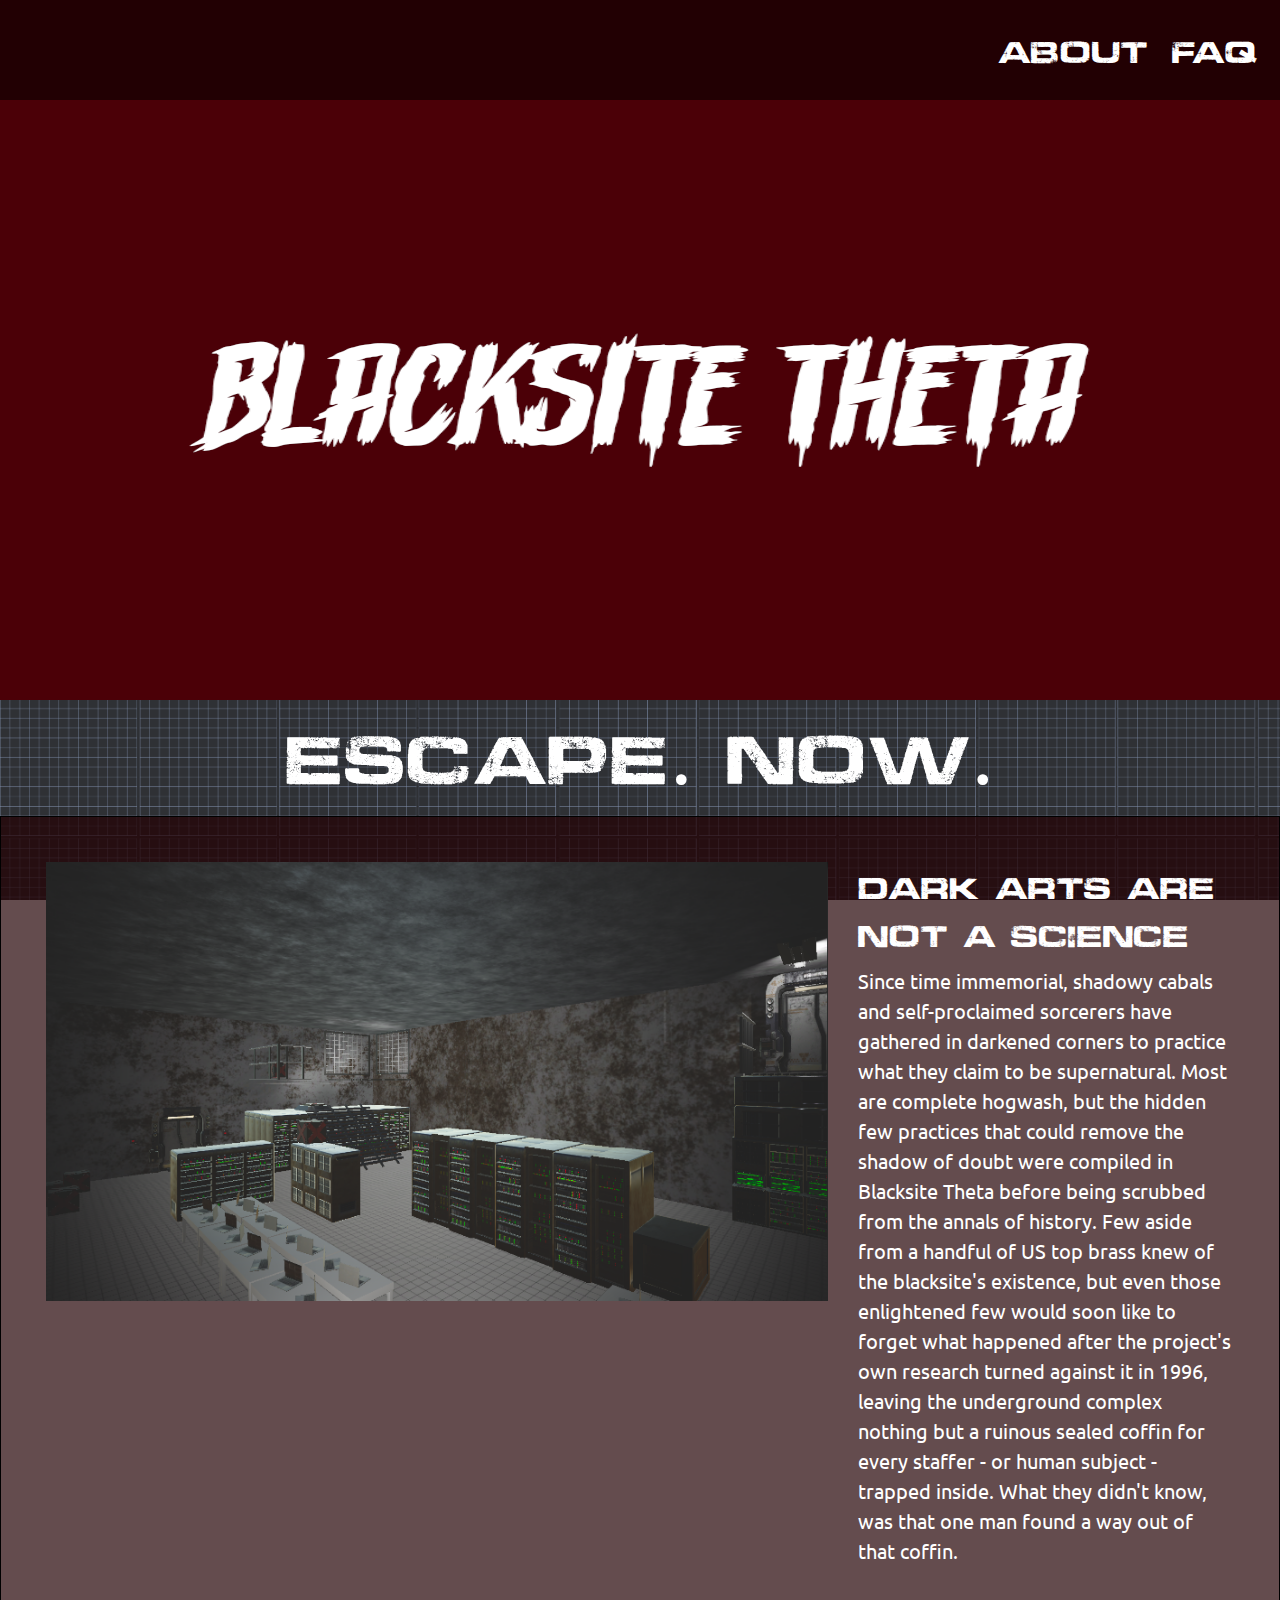
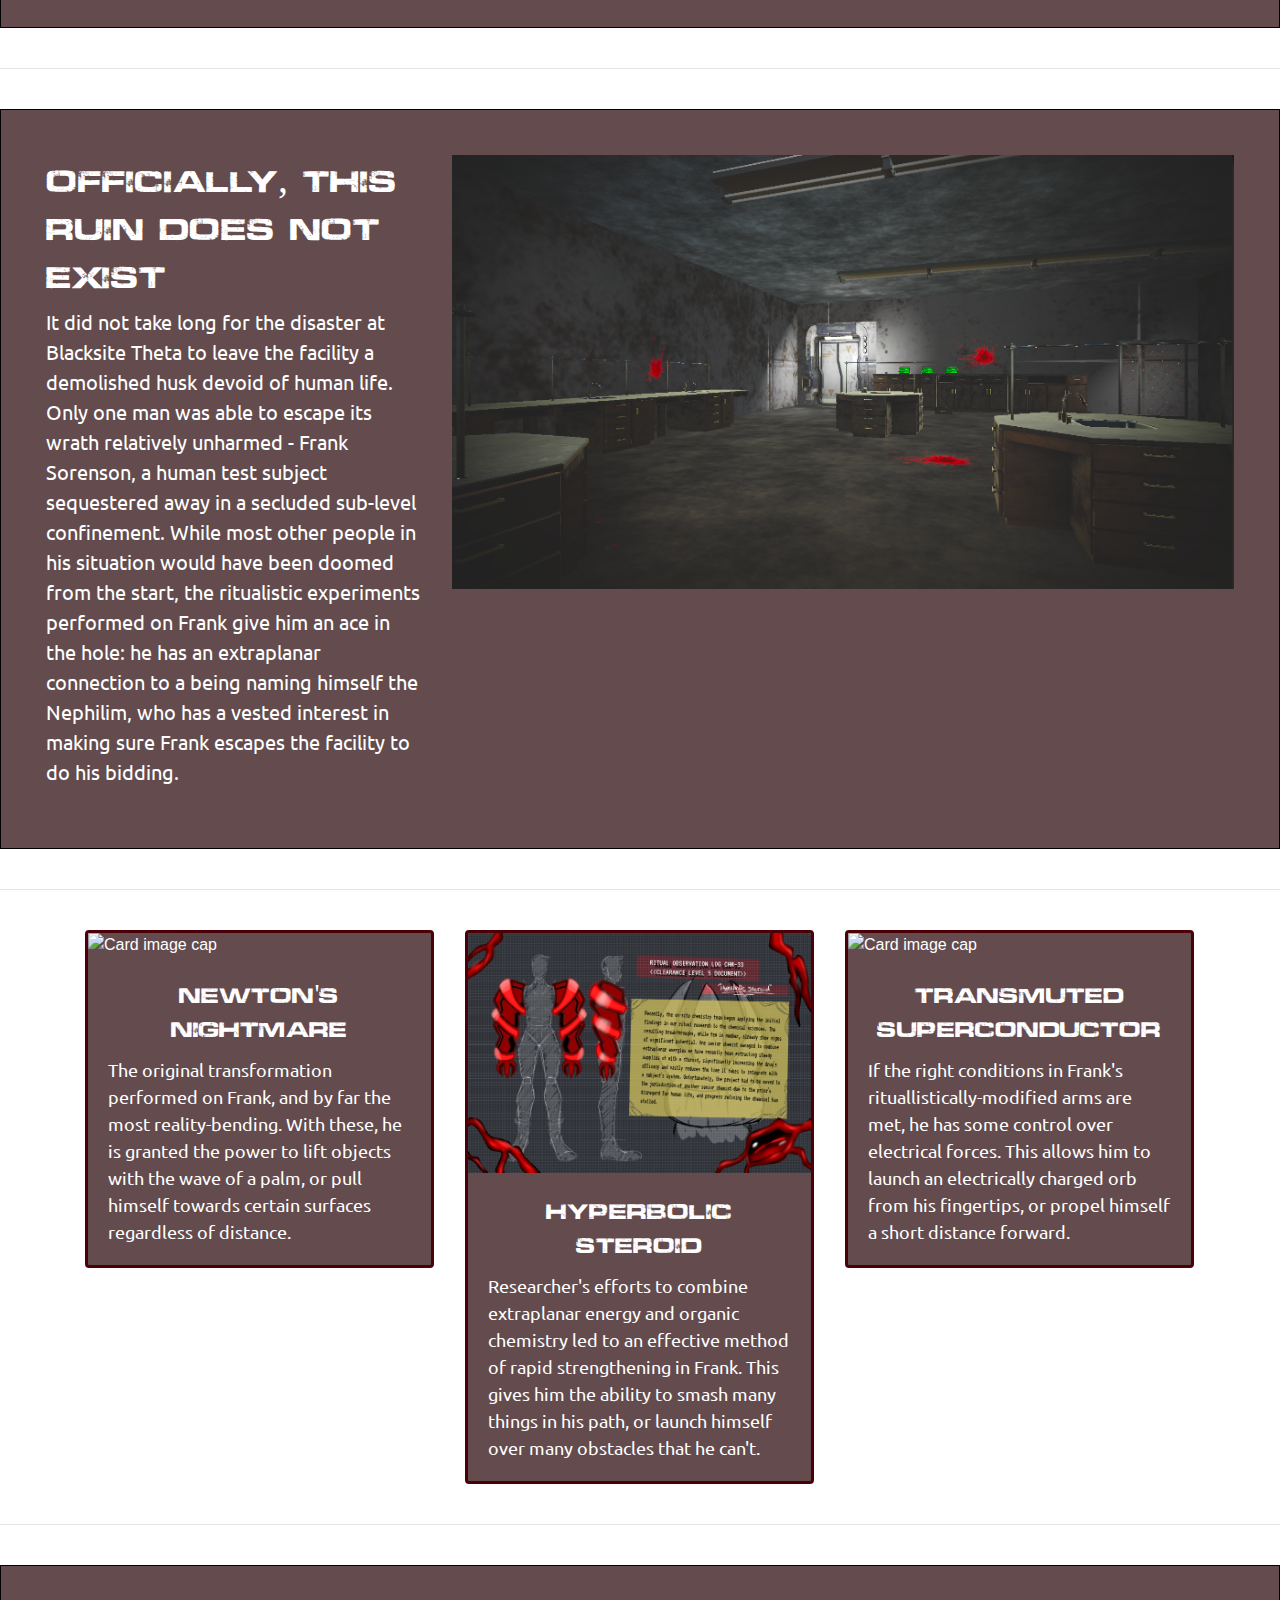
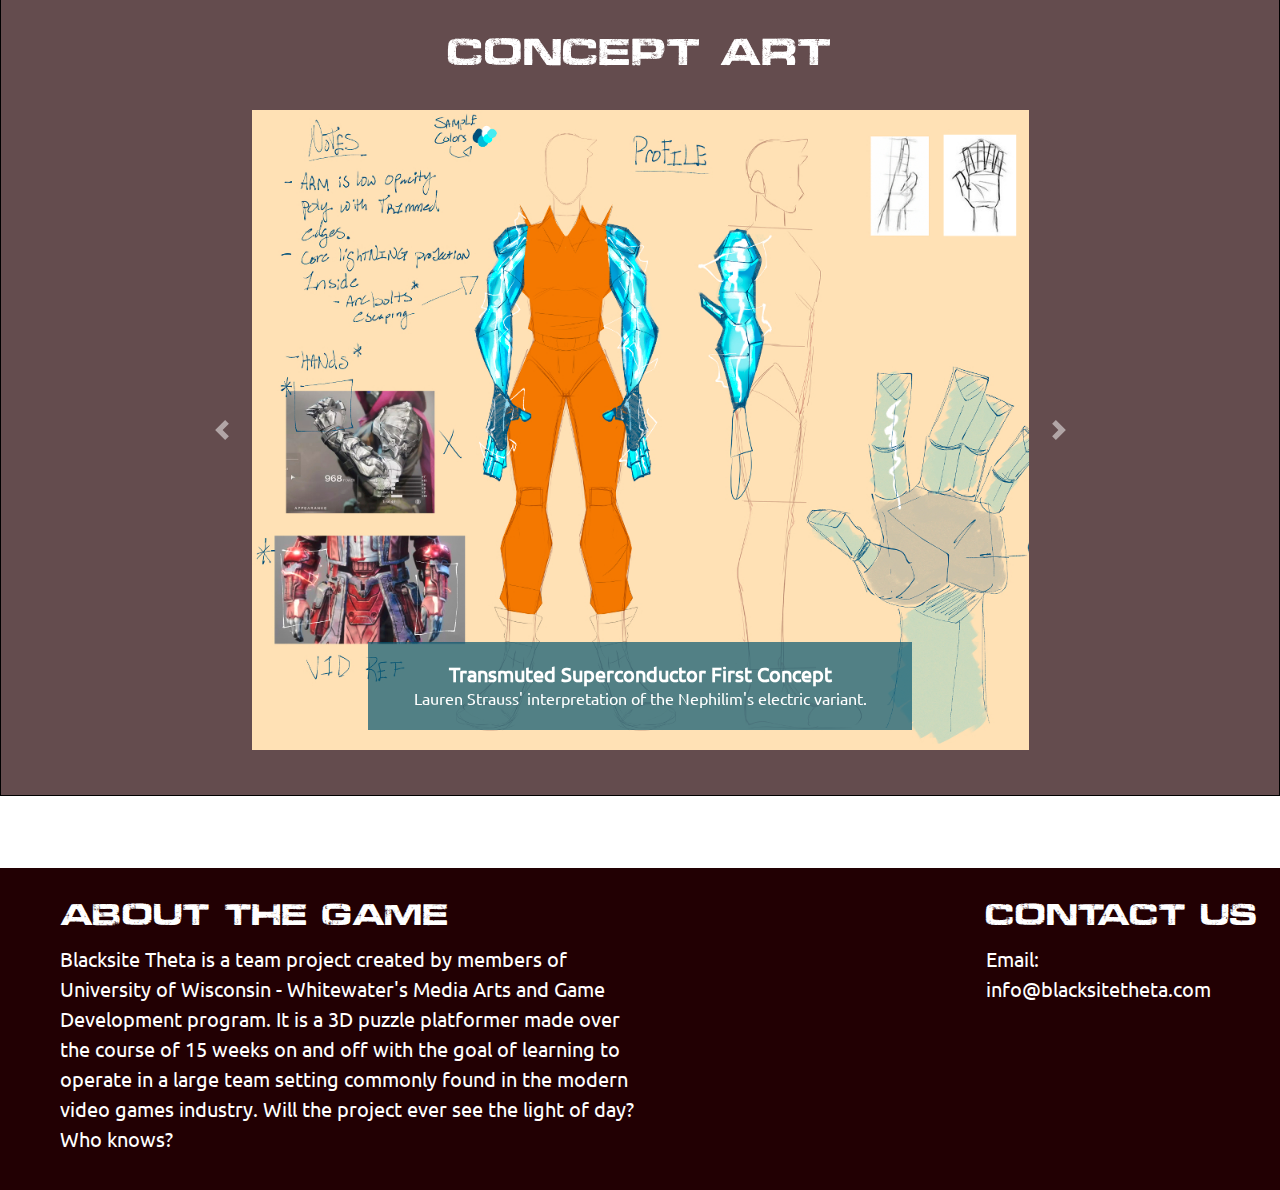
==== index.html @ ca50e294 "fixed grammar and other errors" ====
<!DOCTYPE html>
<html lang="en">
<head>
    <!-- Google tag (gtag.js) -->
    <script async src="https://www.googletagmanager.com/gtag/js?id=G-EHTDVPWXW3"></script>
    <script>
      window.dataLayer = window.dataLayer || [];
      function gtag(){dataLayer.push(arguments);}
      gtag('js', new Date());

      gtag('config', 'G-EHTDVPWXW3');
    </script>

    <meta charset="UTF-8">
    <meta http-equiv="X-UA-Compatible" content="IE=edge">
    <meta name="viewport" content="width=device-width, initial-scale=1.0">
    <link rel="stylesheet" href="styles.css">

    <!-- Latest compiled and minified CSS -->
    <link rel="stylesheet" href="https://cdn.jsdelivr.net/npm/bootstrap@4.6.1/dist/css/bootstrap.min.css">

    <!-- jQuery library -->
    <script src="https://cdn.jsdelivr.net/npm/jquery@3.6.0/dist/jquery.slim.min.js"></script>

    <!-- Popper JS -->
    <script src="https://cdn.jsdelivr.net/npm/popper.js@1.16.1/dist/umd/popper.min.js"></script>

    <!-- Latest compiled JavaScript -->
    <script src="https://cdn.jsdelivr.net/npm/bootstrap@4.6.1/dist/js/bootstrap.bundle.min.js"></script>

    <!-- Font Awesome Styles -->
    <script src="https://kit.fontawesome.com/3d3f53f628.js" crossorigin="anonymous"></script>

    <title>Blacksite Theta Home</title>
</head>



<body>
      <div class="nav-bar">
          <ul>
              <li id = "nav-li"><a href = "faq.html">FAQ</a></li>
              <li id = "nav-li"><a href = "about.html">About</a></li>
              <li id = "socials"><a href="https://www.tiktok.com/@blacksitetheta?lang=en">
                  <i class="fa-brands fa-tiktok"></i>
              </a></li>
              <li id= "socials"><a href="https://www.youtube.com/channel/UC4EvyV3YsuqtjRMVRR2dRwg">
                  <i class="fa-brands fa-youtube"></i>
              </a></li>
              <li id= "socials"><a href="https://www.instagram.com/blacksitetheta/">
                  <i class="fa-brands fa-instagram"></i>
              </a></li>
              <li id= "socials"><a href="https://twitter.com/BLACKSITETHETA">
                  <i class="fa-brands fa-twitter"></i>
              </a></li>
          </ul>
      </div>

      <div class="top-banner">
        <img src="images/banner-fill-image.png" alt="top-banner">
      </div>


  <div class="parallax">

      <h1 id = "tagline">Escape. Now.</h1>

      <!-- Environment Tile -->
      <div class="tile">
        <div class="row">
          <div class="col-sm-8">
            <img src="images/environment-image-final.png" alt="Your image" class="img-fluid" id = "tile-image">
          </div>
          <div class="col-sm-4">
            <h3 id = "tile-h">Dark Arts are not a Science</h3>
            <p id = "tile-p">Since time immemorial, shadowy cabals and self-proclaimed sorcerers have gathered 
              in darkened corners to practice what they claim to be supernatural. Most are complete hogwash, 
              but the hidden few practices that could remove the shadow of doubt were compiled in Blacksite Theta 
              before being scrubbed from the annals of history. Few aside from a handful of US top brass knew of 
              the blacksite's existence, but even those enlightened few would soon like to forget what happened 
              after the project's own research turned against it in 1996, leaving the underground complex nothing
               but a ruinous sealed coffin for every staffer  - or human subject - trapped inside.

              What they didn't know, was that one man found a way out of that coffin.
              </p>
          </div>
        </div>
      </div>

      <br>
      <hr>
      <br>

      <!-- Area 1 Tile -->
      <div class="tile">
        <div class="row">
          <div class="col-sm-4 order-sm-1">
            <h3 id = "tile-h">Officially, This Ruin Does Not Exist</h3>
            <p id = "tile-p">It did not take long for the disaster at Blacksite Theta to leave the facility a demolished 
              husk devoid of human life. Only one man was able to escape its wrath relatively unharmed - Frank Sorenson, 
              a human test subject sequestered away in a secluded sub-level confinement. While most other people in his 
              situation would have been doomed from the start, the ritualistic experiments performed on Frank give him an ace
               in the hole: he has an extraplanar connection to a being naming himself the Nephilim, who has a vested interest 
               in making sure Frank escapes the facility to do his bidding.</p>
          </div>
          <div class="col-sm-8 order-sm-2">
            <img src="images/area-1.png" alt="Your image" class="img-fluid float right" id = "tile-image">
          </div>
          
        </div>
      </div>

      <br>
      <hr>
      <br>

        <div class="container">
          <div class="row">
           
          <!-- Ability 1 Card -->
          <div class="col-sm">
            <div class="card" style="width: 21.8rem;">
              <img class="card-img-top-left" src="images/grapple.jpg" alt="Card image cap">  
              <div class="card-body"> 
                  <h5 class="card-title">Newton's Nightmare</h5>
                  <p class="card-text">The original transformation performed on Frank, and by far the most reality-bending.
                     With these, he is granted the power to lift objects with the wave of a palm, or pull himself towards 
                     certain surfaces regardless of distance.
                  </p>
              </div>
            </div>
          </div>

          <!-- Ability 2 Card -->
            <div class="col-sm">
              <div class="card" style="width: 21.8rem;">
              <img class="card-img-top" src="images/Strength Arm Notes.png" alt="Card image cap">
                <div class="card-body">
                  <h5 class="card-title">Hyperbolic Steroid</h5>
                  <p class="card-text">Researcher's efforts to combine extraplanar energy and organic chemistry led to an
                    effective method of rapid strengthening in Frank. This gives him the ability to smash many things in his 
                    path, or launch himself over many obstacles that he can't.
                  </p>
                </div>
              </div>
            </div>

            <!-- Ability 3 Card -->
            <div class="col-sm">
              <div class="card" style="width: 21.8rem;">
                <img class="card-img-top-right" src="images/TransmutedSuperconductor_BIGGER.jpg" alt="Card image cap">
                <div class="card-body">
                  <h5 class="card-title">Transmuted Superconductor</h5>
                  <p class="card-text">If the right conditions in Frank's rituallistically-modified arms are met, he has 
                    some control over electrical forces. This allows him to launch an electrically charged orb from his 
                    fingertips, or propel himself a short distance forward.
                  </p>
                </div>
              </div>
          </div>


          </div>
        </div>

      <br>
      <hr>
      <br>

    <!-- Image Gallery -->
      <div class = "carousel-tile">
        <div class="container">
            <h id="carousel-h">Concept Art</h><br><br>
          <div id="myCarousel" class="carousel slide carousel-fade" data-ride="carousel">
            <!-- The slideshow -->
            <div class="carousel-inner">
              <div class="carousel-item active">
                <img src="images/concept_1.jpg" alt="Slide 1">
                <div class="carousel-caption">
                  <h5><b>Transmuted Superconductor First Concept</b></h5>
                  <p>Lauren Strauss' interpretation of the Nephilim's electric variant.</p>
                </div>
              </div>
              <div class="carousel-item">
                <img src="images/concept_2.jpg" alt="Slide 2">
                <div class="carousel-caption">
                  <h5><b>Newton's Nightmare First Concept</b></h5>
                  <p>Jak Wanek's interpretation of the Nephilim's grapple variant.</p>
                </div>
              </div>
              <div class="carousel-item">
                <img src="images/concept_3.jpg" alt="Slide 3">
                <div class="carousel-caption">
                  <h5><b>Hyperbolic Steroid First Concept</b></h5>
                  <p>Skylar Boyle and Kathryn Graham's interpretation of the Nephilim's strength variant.</p>
                </div>
              </div>
              <div class="carousel-item">
                <img src="images/concept_4.jpg" alt="Slide 4">
                <div class="carousel-caption">
                  <h5><b>Player's POV concept</b></h5>
                  <p>First imagining of the game's layout and UI</p>
                </div>
              </div>
              <div class="carousel-item">
                <img src="images/concept_5.jpg" alt="Slide 5">
                <div class="carousel-caption">
                  <h5><b>Prototype 1 Dialogue UI</b></h5>
                  <p>First visual representation of Frank within the UI. Creative process includes: Sketching, line art, base color, base shading, and then rendering.</p>
                </div>
              </div>
              <div class="carousel-item">
                <img src="images/level-design-1.png" alt="Slide 6">
                <div class="carousel-caption">
                  <h5><b>Wing 1:3 Overview</b></h5>
                  <p>In this level the player will use the grapple arm to activate a series of pressure plates.</p>
                </div>
              </div>
              <div class="carousel-item">
                <img src="images/grappe3-perspective.png" alt="Slide 7">
                <div class="carousel-caption">
                  <h5><b>Wing 1:3 Perspective</b></h5>
                  <p>In this level the player will use the grapple arm to activate a series of pressure plates.</p>
                </div>
              </div>
              <div class="carousel-item">
                <img src="images/level-design-2.png" alt="Slide 8">
                <div class="carousel-caption">
                  <h5><b>Wing 2:1 Overview</b></h5>
                  <p>In this level the player will use the strength arm to traverse through the level.</p>
                </div>
              </div>
              <div class="carousel-item">
                <img src="images/strength1-perspective.png" alt="Slide 9">
                <div class="carousel-caption">
                  <h5><b>Wing 2:1 Perspective</b></h5>
                  <p>In this level the player will use the grapple arm to activate a series of pressure plates.</p>
                </div>
              </div>
              <div class="carousel-item">
                <img src="images/level-design-3.png" alt="Slide 10">
                <div class="carousel-caption">
                  <h5><b>Wing 3:2 Overview</b></h5>
                  <p>In this level the player will use their arms in combination to complete the level.</p>
                </div>
              </div>
              <div class="carousel-item">
                <img src="images/electric2-perspective.png" alt="Slide 11">
                <div class="carousel-caption">
                  <h5><b>Wing 3:2 Perspective</b></h5>
                  <p>In this level the player will use the grapple arm to activate a series of pressure plates.</p>
                </div>
              </div>
            </div>
        
            <!-- Left and right controls -->
            <a class="carousel-control-prev" href="#myCarousel" data-slide="prev">
              <span class="carousel-control-prev-icon"></span>
            </a>
            <a class="carousel-control-next" href="#myCarousel" data-slide="next">
              <br>
              <span class="carousel-control-next-icon"></span>
            </a>
          </div>
        </div>
      </div>

      <br>
      <br>
      <br>
</div>


  <!-- Footer -->
  <footer>
      <div class="container-fluid" id = "footer-container">
        <div class="row">
          <div class="col-md-6">
            <h3 class = "footer-h">About the Game</h3>
            <p class = "footer-p">Blacksite Theta is a team project created by members of University of Wisconsin - Whitewater's Media Arts
               and Game Development program. It is a 3D puzzle platformer made over the course of 15 weeks on and off with the goal of learning
                to operate in a large team setting commonly found in the modern video games industry. Will the project ever see the light of day?
                 Who knows?</p>
          </div>
          <div class="col-md-3" id = "footer-socials">
            <div class = "nav-bar">
            <ul>
              <li id = "socials"><a href="https://www.tiktok.com/@blacksitetheta?lang=en">
                <i class="fa-brands fa-tiktok" id = "footer-i"></i>
            </a></li>
            <li id= "socials"><a href="https://www.youtube.com/channel/UC4EvyV3YsuqtjRMVRR2dRwg">
                <i class="fa-brands fa-youtube" id = "footer-i"></i>
            </a></li>
            <li id= "socials"><a href="https://www.instagram.com/blacksitetheta/">
                <i class="fa-brands fa-instagram" id = "footer-i"></i>
            </a></li>
            <li id= "socials"><a href="https://twitter.com/BLACKSITETHETA">
                <i class="fa-brands fa-twitter" ></i>
            </a></li>
            </ul>
            </div>
          </div>
          <div class="col-md-3">
            <h3 class = "footer-h">Contact Us</h3>
            <p class = "footer-p">Email: info@blacksitetheta.com</p>
          </div>
        </div>
      </div>
    </footer>

</body>
</html>
---- styles.css ----
/* Fonts */
@font-face {
    font-family: Progression;
    src: url(progress.ttf);
}

@font-face {
    font-family: Terrasick;
    src: url(terrasick.ttf);
}

@font-face {
  font-family: Ubuntu;
  src: url(ubuntu-regular.ttf);
}

/* General */
/* Nav */
.nav-bar a{
  color:white;
  font-family: Progression;
  font-size: 40px;
  text-decoration: none;
}
  
.nav-bar ul {
  list-style-type: none;
  margin: 0;
  padding: 10px;
  overflow: hidden;
  background-color: #220003;
  z-index: 100;
}
  
.nav-bar li {
  float: right;
}

#socials{
  float: left;
}

#socials a:hover{
  text-decoration: none;
  color: #DECD60;
}

.nav-bar li a {
  display: block;
  color: white;
  text-align: center;
  padding: 10px 12px;
  text-decoration: none;
}
  
/* Change the link color on hover */
#nav-li a:hover {
  text-decoration: none;
  color: #DECD60;
}
  
#tagline , h1 {
  font-family: Progression;
  text-align: center;
  font-size: 90px;
  color: white;
}

/* Top Banner */
.top-banner > img{
  width: 100%;
  max-height: 600px;
  margin-left: auto;
  margin-right: auto;
  display: block;
}

/* Footer */
footer {
  background-color: #220003;
  padding: 20px 0;
  padding-left: 45px;
  width: 100%;
  font-size: 14px;
  color: #fff;
}

footer ul {
  list-style: none;
  margin: 0;
  padding: 0;
  text-align: left;
  float: left;
}

footer ul li {
  margin-bottom: 10px;
}

footer a {
  color: #fff;
  text-decoration: none;
}

footer a:hover {
  color: #ddd;
  text-decoration: none;
}

.footer-h{
  font-family: Progression;
  font-size: 40px;
}

.footer-p{
  font-family: Ubuntu;
  font-size: 20px;
}

#footer-i{
  font-size: 40px;
}

#footer-socials{
  padding-left: 35px;
}

/* Home */
/* Content Tiles */
.tile {
  display: flex;
  align-items: center;
  overflow: hidden;
  padding: 45px;
  border: 1px solid black;
  width: 100%;
  background-color: rgba(34, 0, 3, .7);
}

#tile-image{
  width: 100%;
  height: auto;
}

#tile-h{
  font-family: Progression;
  font-size: 40px;
  color: white;
}

#tile-p{
  font-family: Ubuntu;
  font-size: 20px;
  color: white;
}
.carousel-tile {
  display: flex;
  align-items: center;
  overflow: hidden;
  padding: 45px;
  border: 1px solid black;
  width: 100%;
  background-color: rgba(34, 0, 3, .7);
  text-align: center;
}

#carousel-h{
  font-family: Progression;
  font-size: 50px;
  color: white;

}

.carousel.carousel-fade .carousel-item {
  display: block;
  opacity: 0;
  transition: opacity ease-out .7s;
}

.carousel.carousel-fade .carousel-item.active {
  opacity: 1 !important;
}

/* Ability Cards Panel */
#abilityCards{
  width: 100%;
  padding: 30px;
  background-color: #220003;
}

.card-img-top{
  transition: all 0.3s;
}

.card-img-top-left{
  transition: all 0.3s;
}

.card-img-top-right{
  transition: all 0.3s;
}

.card-img-top:hover{
  transform: scale(3);
  z-index: 2;
  transform-origin: top center;
}

.card-img-top-left:hover{
  transform: scale(3);
  z-index: 2;
  transform-origin: top left;
}

.card-img-top-right:hover{
  transform: scale(3);
  z-index: 2;
  transform-origin: top right;
}

.card-title {
  text-align:center;
  font-family: Progression;
  font-size: 28px;
}

.card-text{
  font-family: Ubuntu;
  font-size: 18px;
}

.card{
  background-color: rgba(34, 0, 3, .7) !important;
  border-color:#4b0007 !important;
  color:white;
  border-width: 3px !important;
}

/* Image Gallery Panel */
#slideShow{
  width: 100%;
  padding: 30px;
  background-color: #220003;
}

/* Image Gallery */
.carousel-inner img {
  max-width: 800px;
  max-height: 1000px;
}

.carousel {
  margin: 0 auto;
  width: 70%;
  height: auto;
}

.carousel-control-prev-icon {
  position: absolute;
  left: -40px;
  z-index: 1; 
}

.carousel-control-next-icon {
  position: absolute;
  right: -40px;
  z-index: 1;
}

.carousel-caption h5, .carousel-caption p {
  color: #fff;
  margin: 0;
  text-align: center;
  font-family: Ubuntu;
}

.carousel-caption{
  background-color: rgba(9, 87, 113, .7);
  padding: 10px;
  position: absolute;
  bottom: 0;
  left: 0;
  right: 0;
}

/* About */

/* Team Image */
.teamimage > img{
  display: block;
  margin-left: auto;
  margin-right: auto;
  width: 1000px;
  height: auto;
  animation: fadeInAnimation ease 1.2s;
  animation-iteration-count: 1;
  animation-fill-mode: forwards;
  border: 7px solid;
  border-width:10px !important;
  background-color: rgba(34, 0, 3, .7) !important;
  border-color:#4b0007 !important;
}

.w-50{
  display: block;
  margin-left: auto;
  margin-right: auto;
  border-width:7px !important;
  background-color: rgba(34, 0, 3, .7) !important;
  border-color:#4b0007 !important;
  color:white;
  animation: fadeInAnimation ease 1.2s;
  animation-iteration-count: 1;
  animation-fill-mode: forwards;
}

.border-5 {
    margin-left: auto;
    margin-right: auto;
    border-width:7px !important;
    animation: fadeInAnimation ease 1.2s;
    animation-iteration-count: 1;
    animation-fill-mode: forwards;
    background-color: rgba(34, 0, 3, .7) !important;
    border-color:#4b0007 !important;
    color:white;
    max-width: 800px;
    max-height: 100%;
    min-height: 500px;
}

#aboutimage {
  margin-top: 8px;
  margin-bottom: 8px;
}

.aboutnames {
  font-family: Ubuntu;
  text-align: center;
  font-size: 20px;
}

.card-title2 {
  font-family: Ubuntu;
  font-size: 25px;
}

.card-title3{
  font-family: Ubuntu;
  font-size: 30px;
  background-color: #fdf5e9
}

@keyframes fadeInAnimation {
  0% {
      opacity: 0;
  }
  100% {
      opacity: 1;
  }
}

/* Scrolling Effect */
.parallax {
  position: relative;
  min-height: 100%; /* Adjust this to the desired height */
  width: 100%;
  background-repeat: no-repeat;
  background-image: url('images/GRID.png');
  background-size: cover;
  background-attachment: fixed;
  padding: 0px;
}
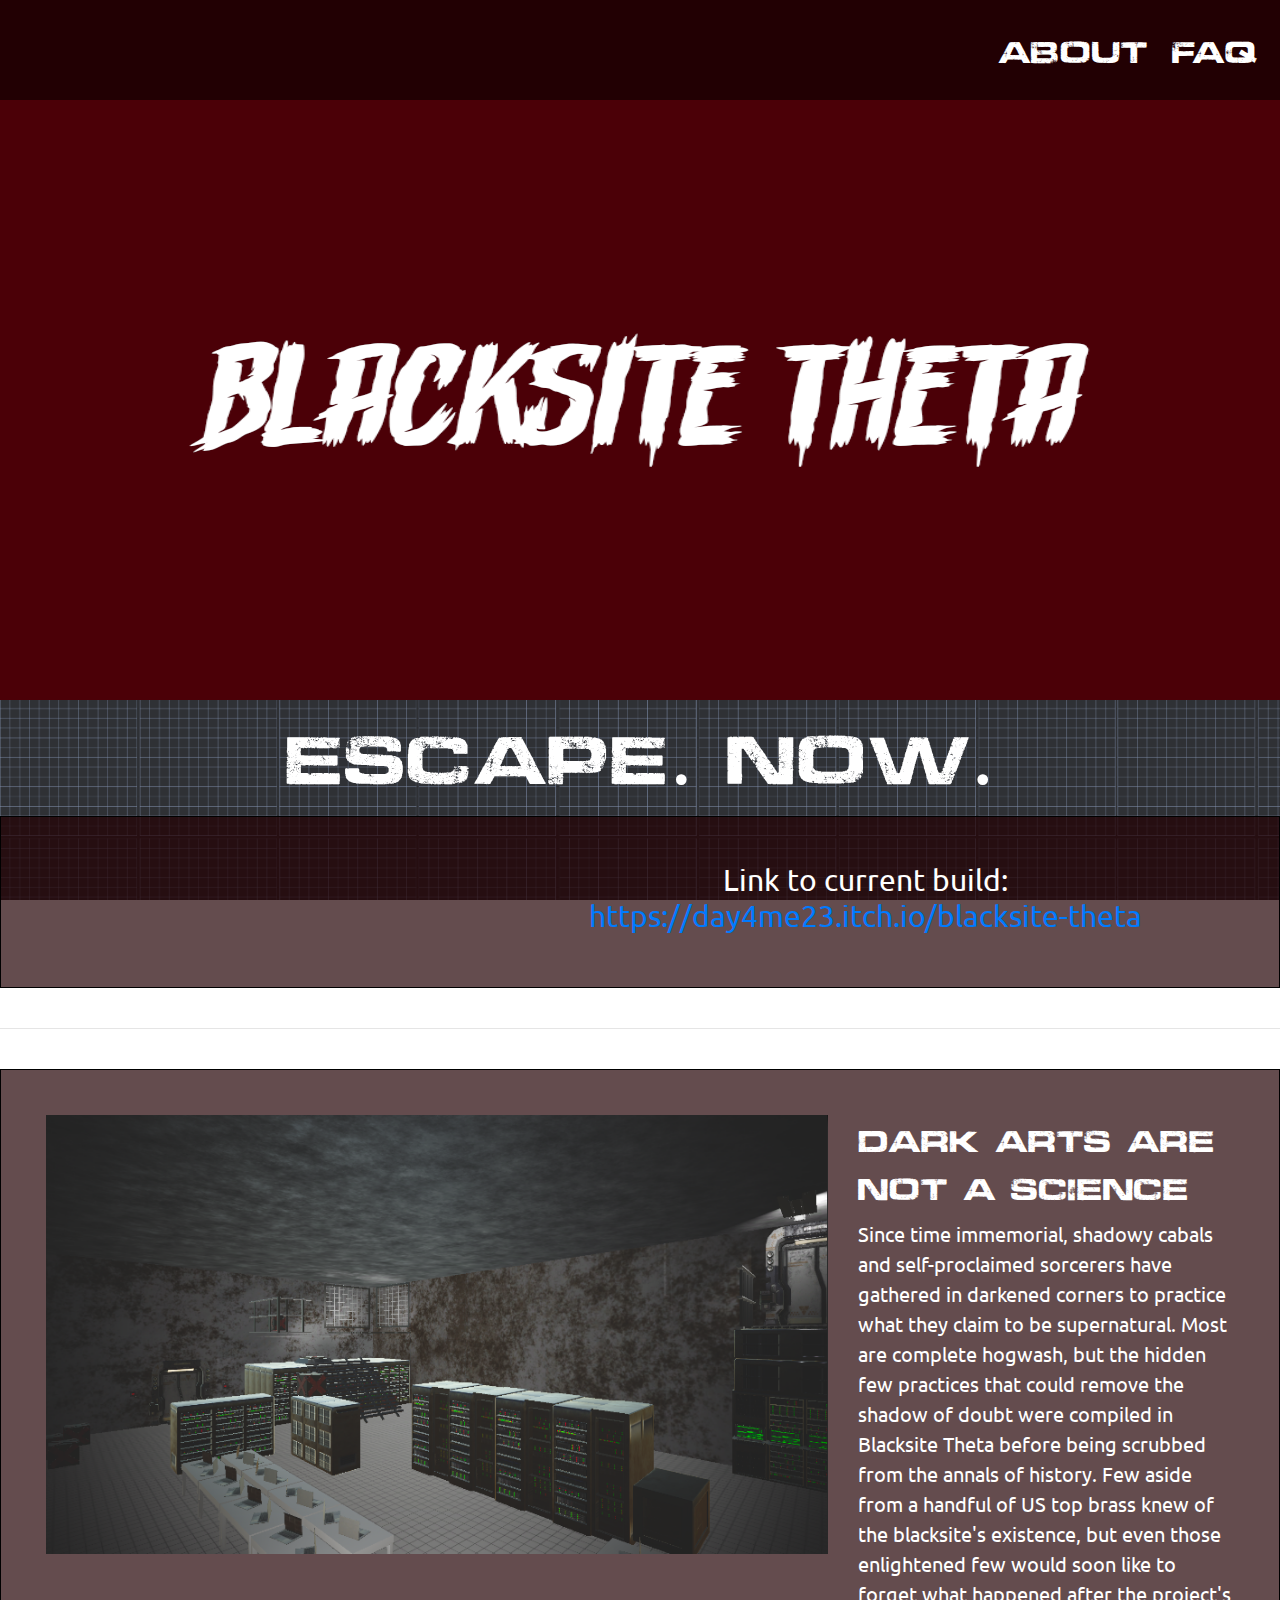
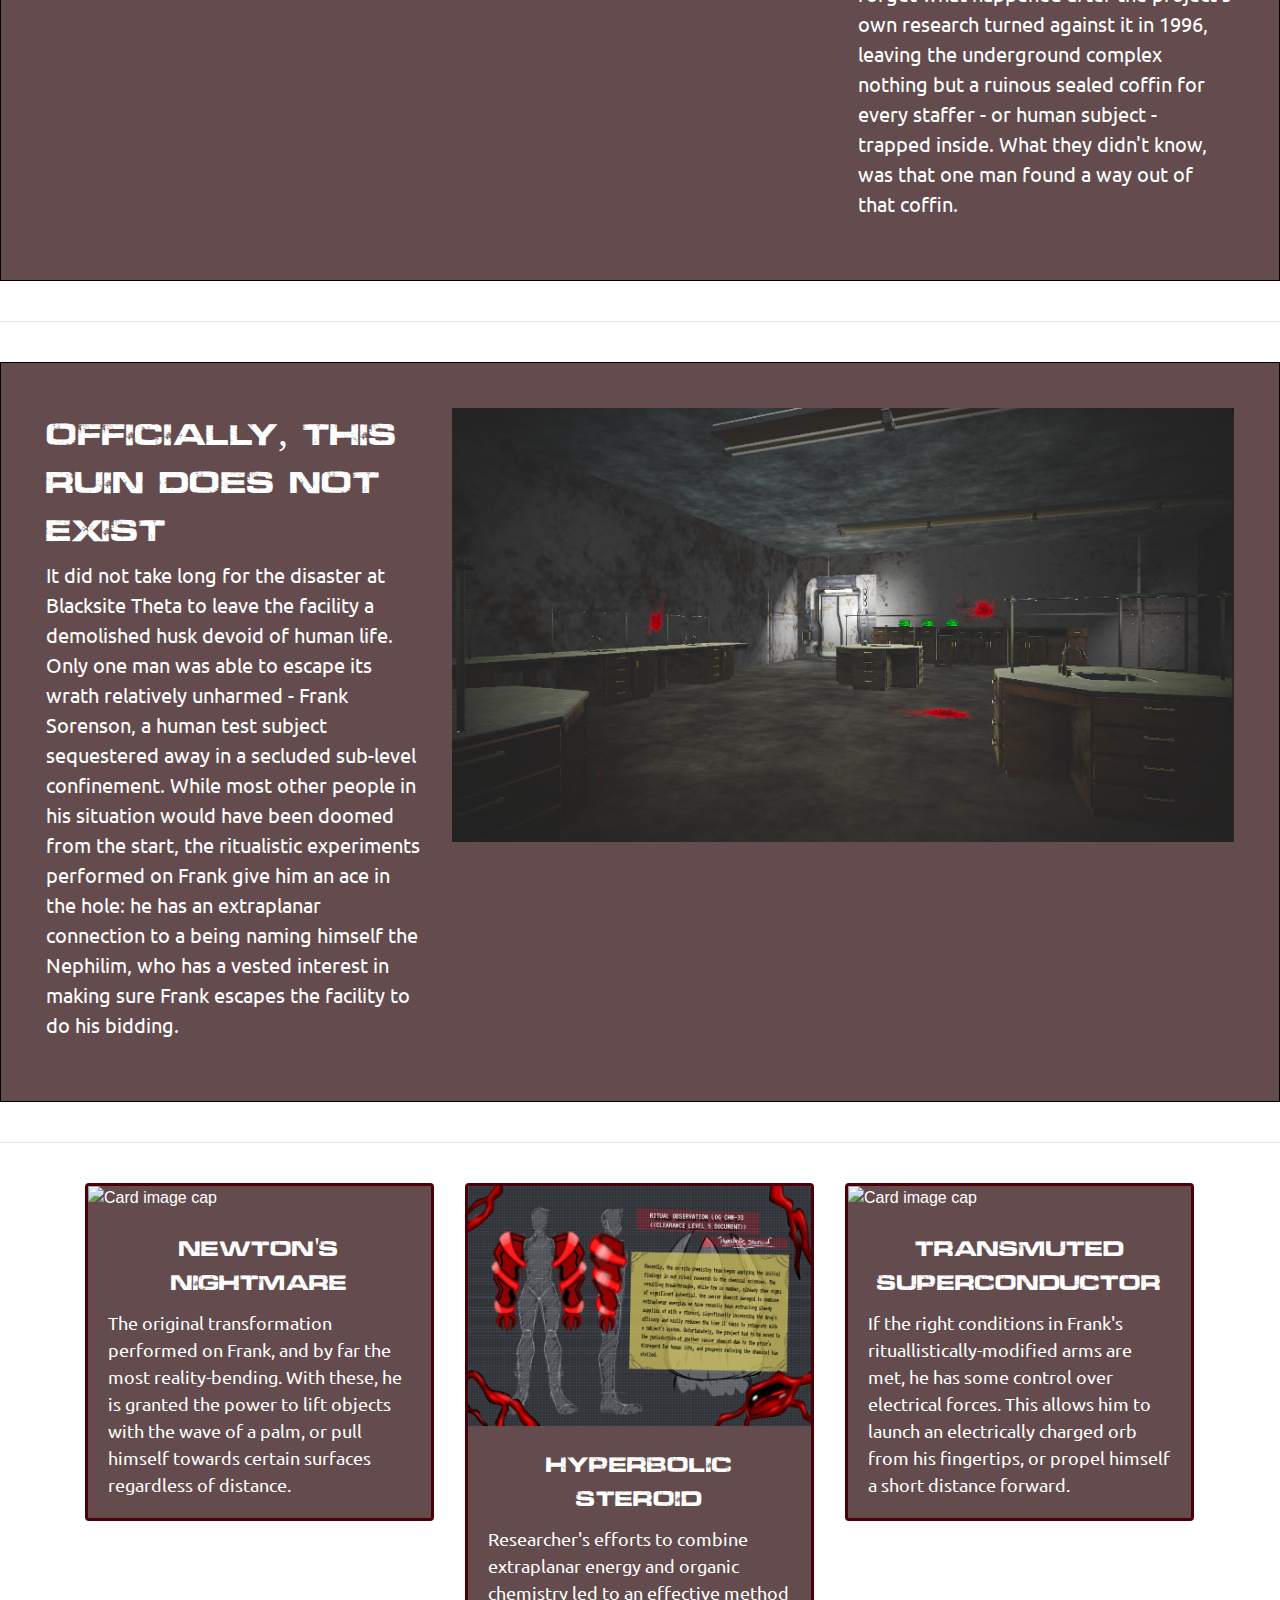
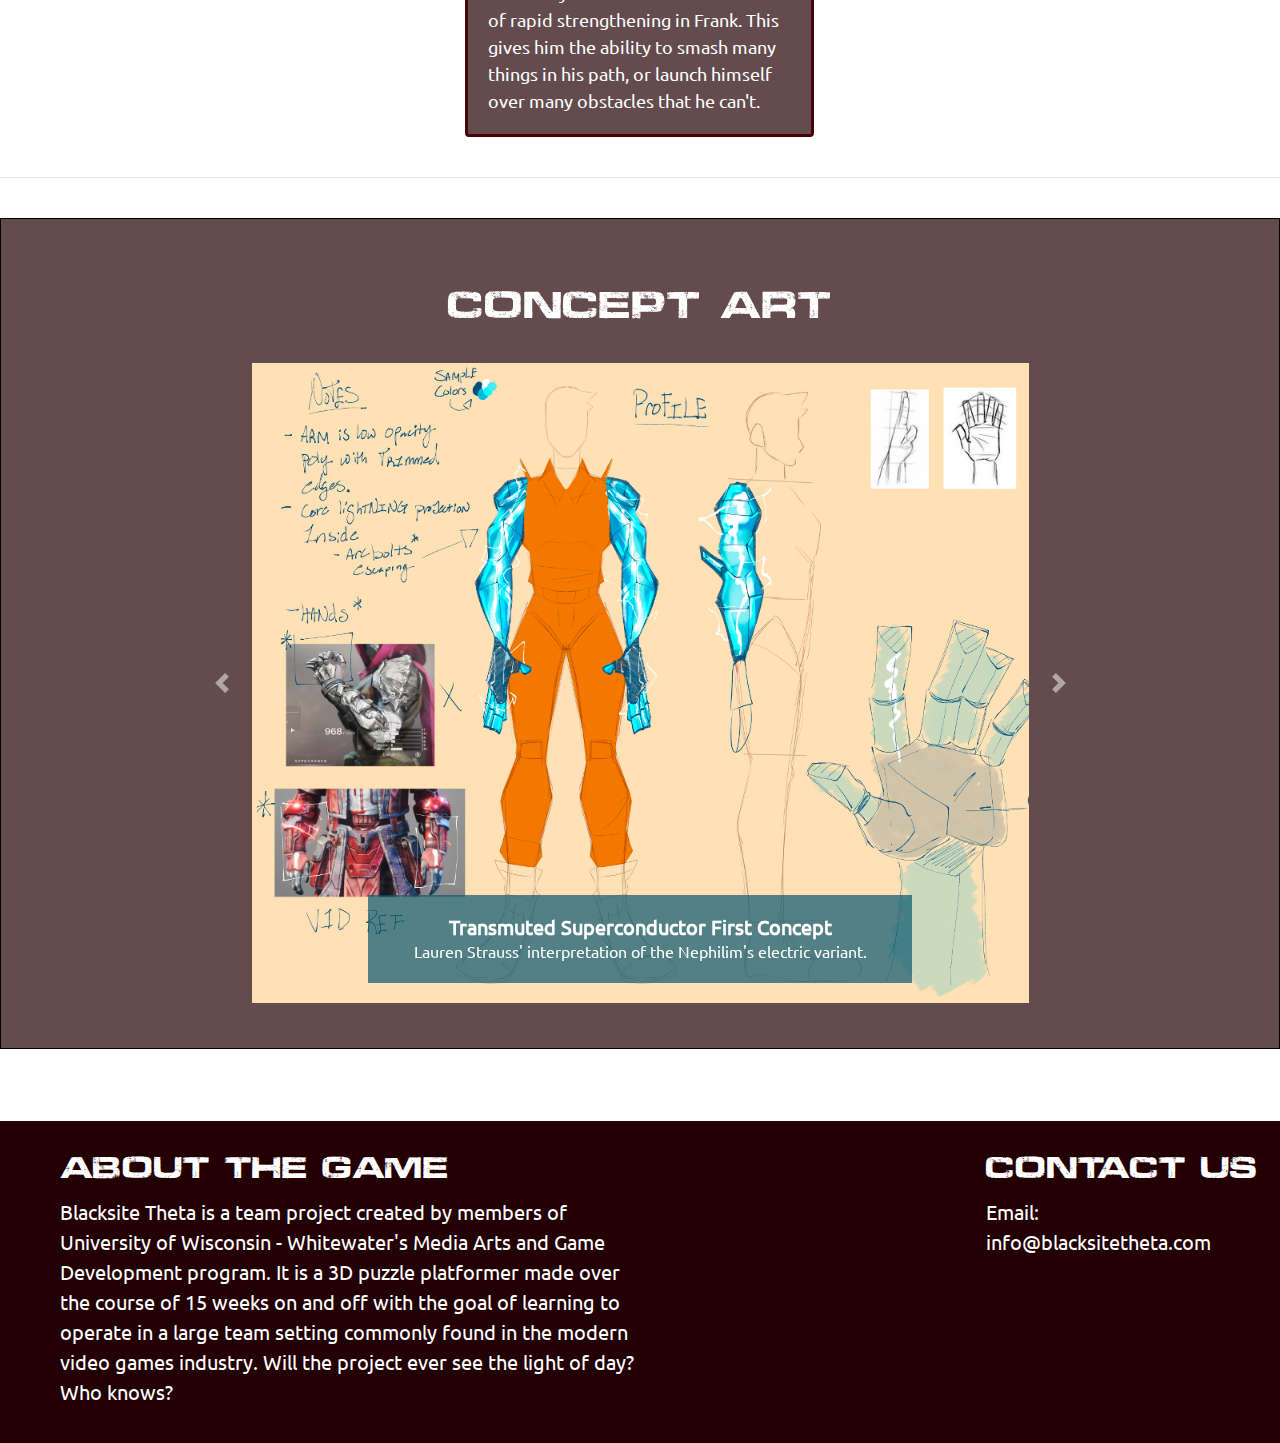
==== commit b4195544: "added link" ====
--- a/index.html
+++ b/index.html
@@ -65,6 +65,12 @@
 
       <h1 id = "tagline">Escape. Now.</h1>
 
+      <div class="tile"><h2>Link to current build: <a href="https://day4me23.itch.io/blacksite-theta">https://day4me23.itch.io/blacksite-theta</a></h2></div>
+
+      <br>
+      <hr>
+      <br>
+
       <!-- Environment Tile -->
       <div class="tile">
         <div class="row">
--- a/styles.css
+++ b/styles.css
@@ -66,6 +66,14 @@
   color: white;
 }
 
+.tile > h2 {
+  font-family: Ubuntu;
+  text-align: center;
+  font-size: 30px;
+  color: white;
+  padding-left:450px;
+}
+
 /* Top Banner */
 .top-banner > img{
   width: 100%;
@@ -173,8 +181,8 @@
 
 .carousel.carousel-fade .carousel-item {
   display: block;
+  transition: opacity ease-out .8s;
   opacity: 0;
-  transition: opacity ease-out .7s;
 }
 
 .carousel.carousel-fade .carousel-item.active {
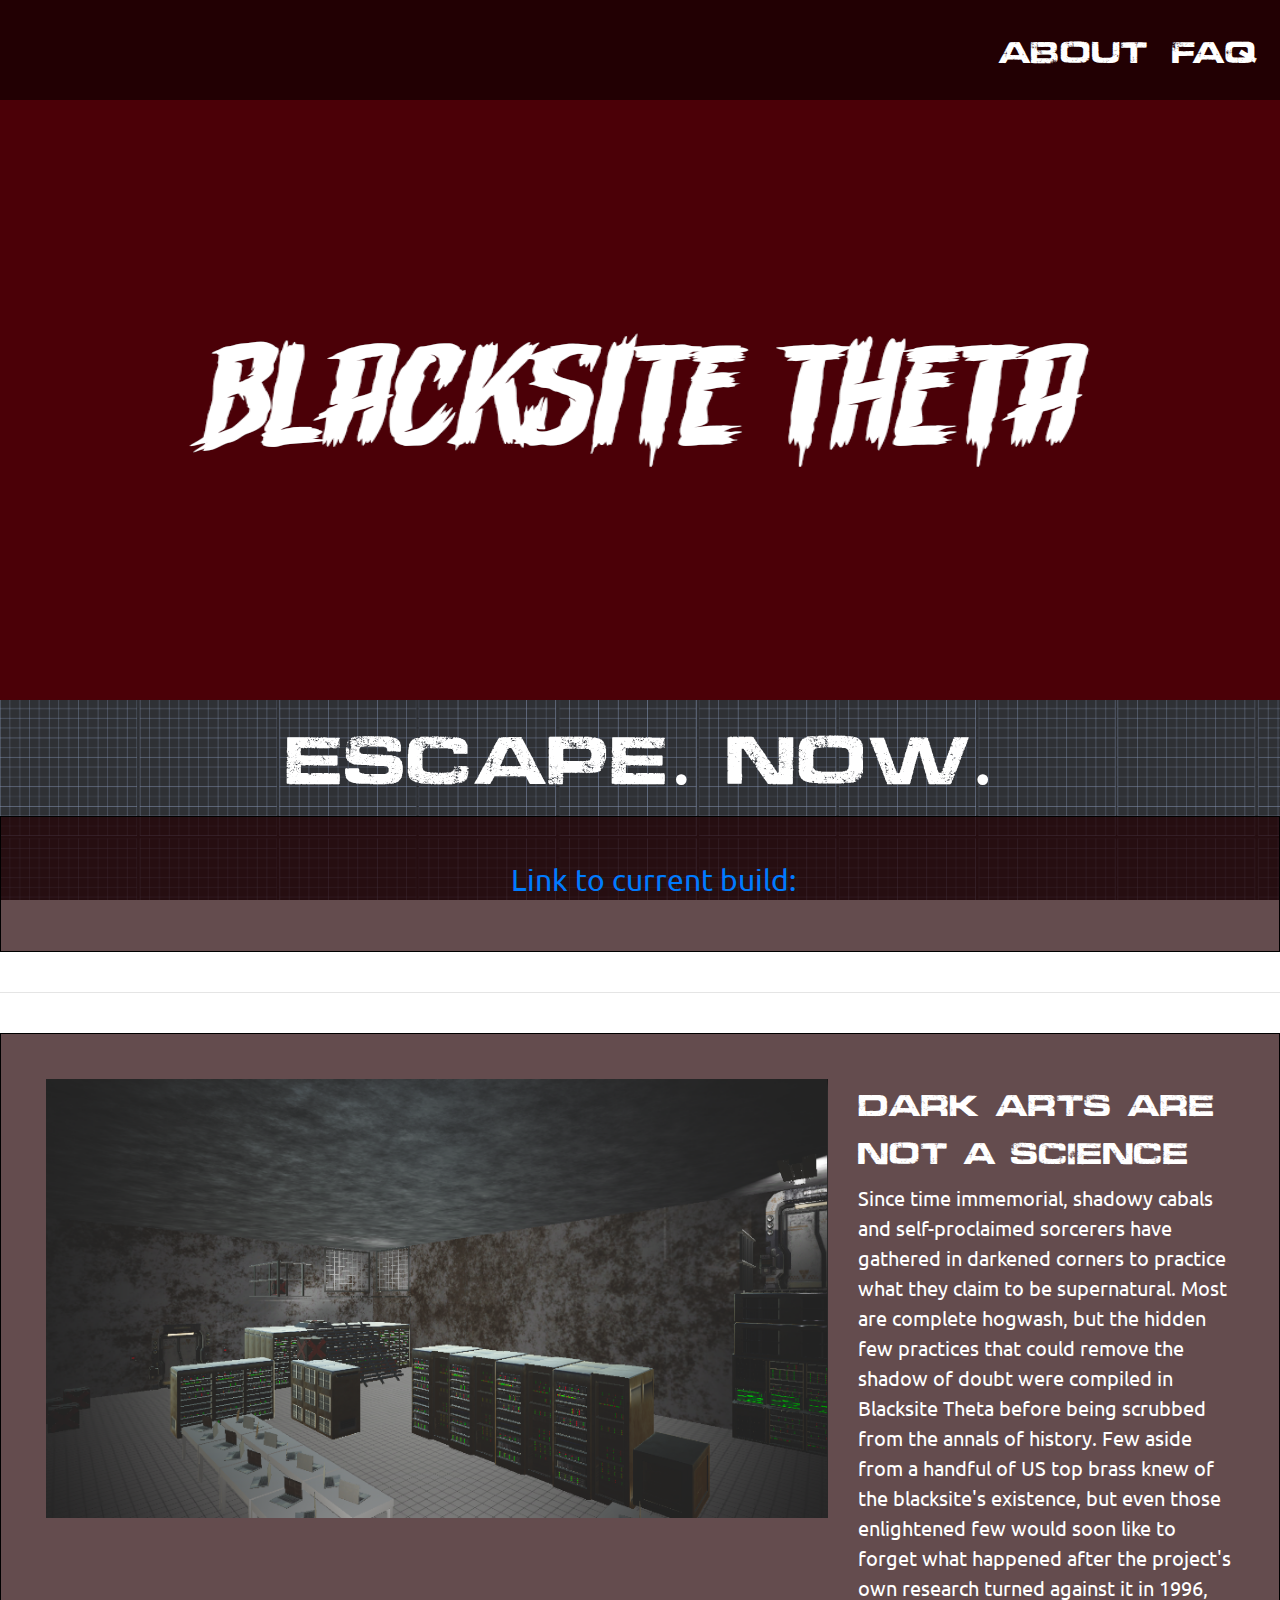
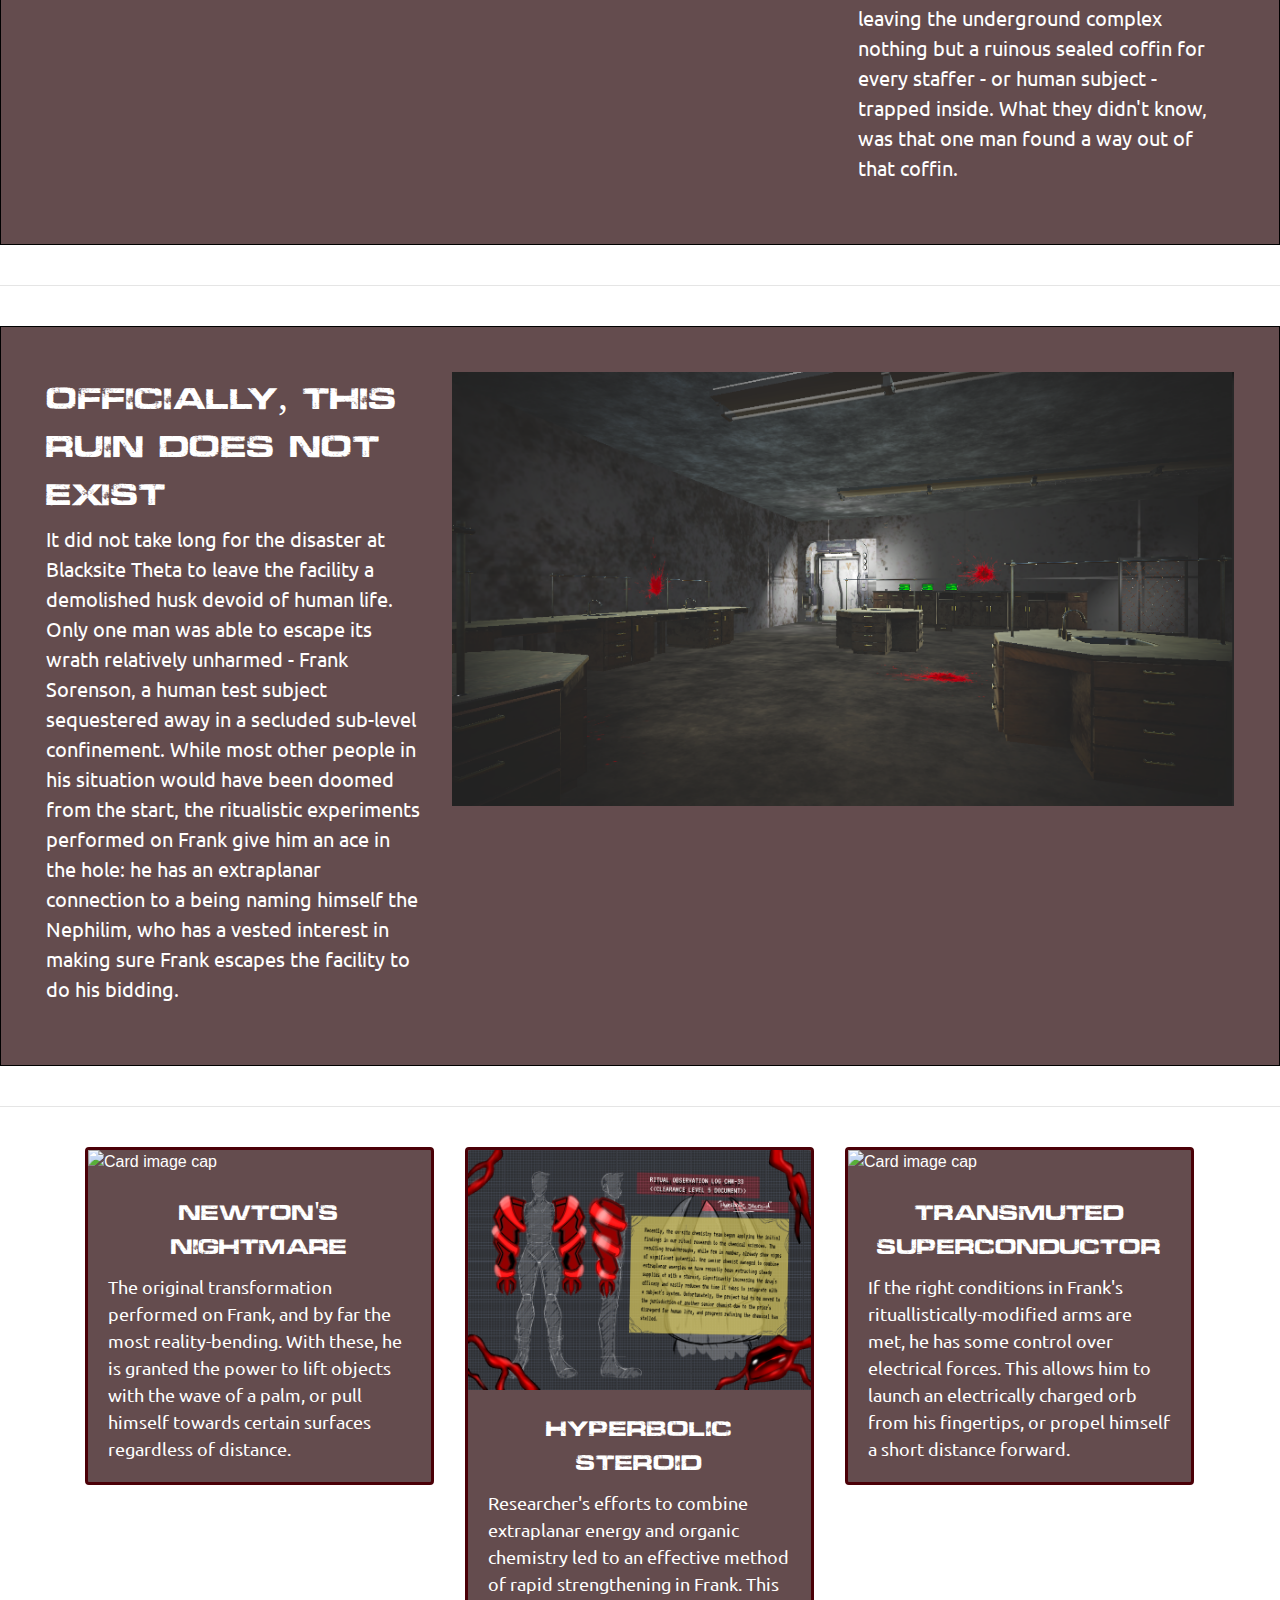
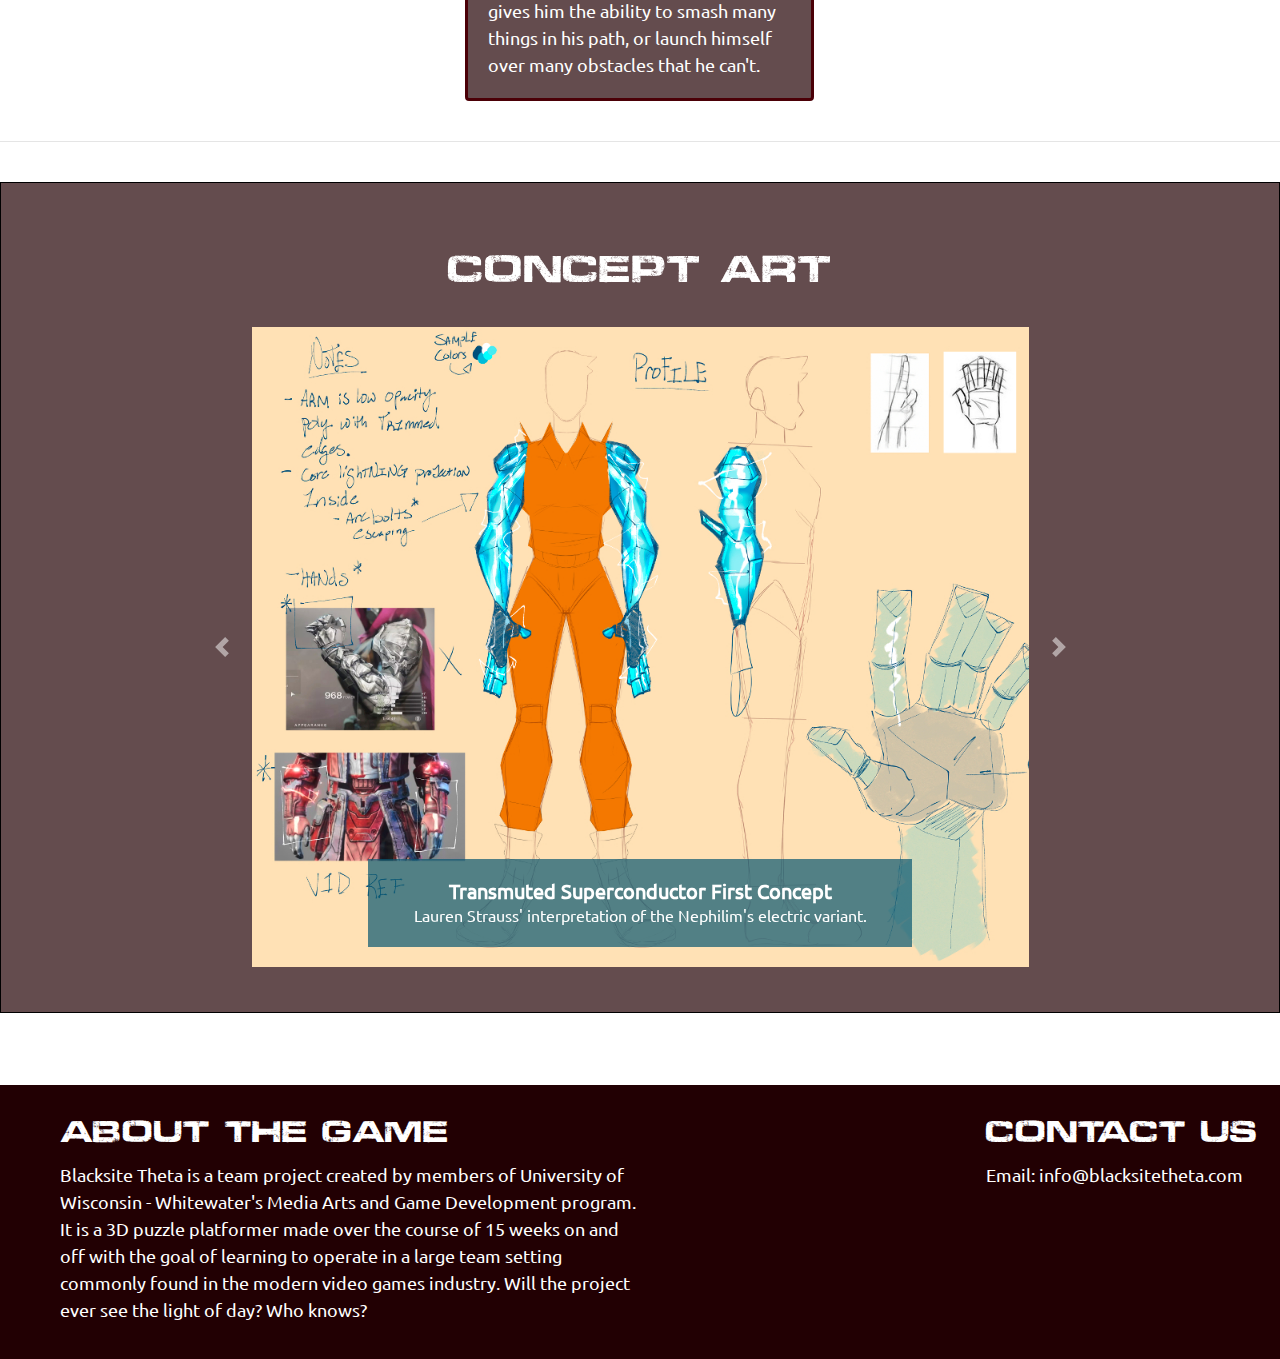
==== commit 6f7ec0fe: "fixing hyperlink" ====
--- a/index.html
+++ b/index.html
@@ -65,7 +65,13 @@
 
       <h1 id = "tagline">Escape. Now.</h1>
 
-      <div class="tile"><h2>Link to current build: <a href="https://day4me23.itch.io/blacksite-theta">https://day4me23.itch.io/blacksite-theta</a></h2></div>
+      <div class="tile">
+        <h2>
+          <a href="https://day4me23.itch.io/blacksite-theta">
+            Link to current build:
+          </a>
+        </h2>
+      </div>
 
       <br>
       <hr>
--- a/styles.css
+++ b/styles.css
@@ -71,7 +71,7 @@
   text-align: center;
   font-size: 30px;
   color: white;
-  padding-left:450px;
+  padding-left:465px;
 }
 
 /* Top Banner */
@@ -122,7 +122,7 @@
 
 .footer-p{
   font-family: Ubuntu;
-  font-size: 20px;
+  font-size: 18px;
 }
 
 #footer-i{
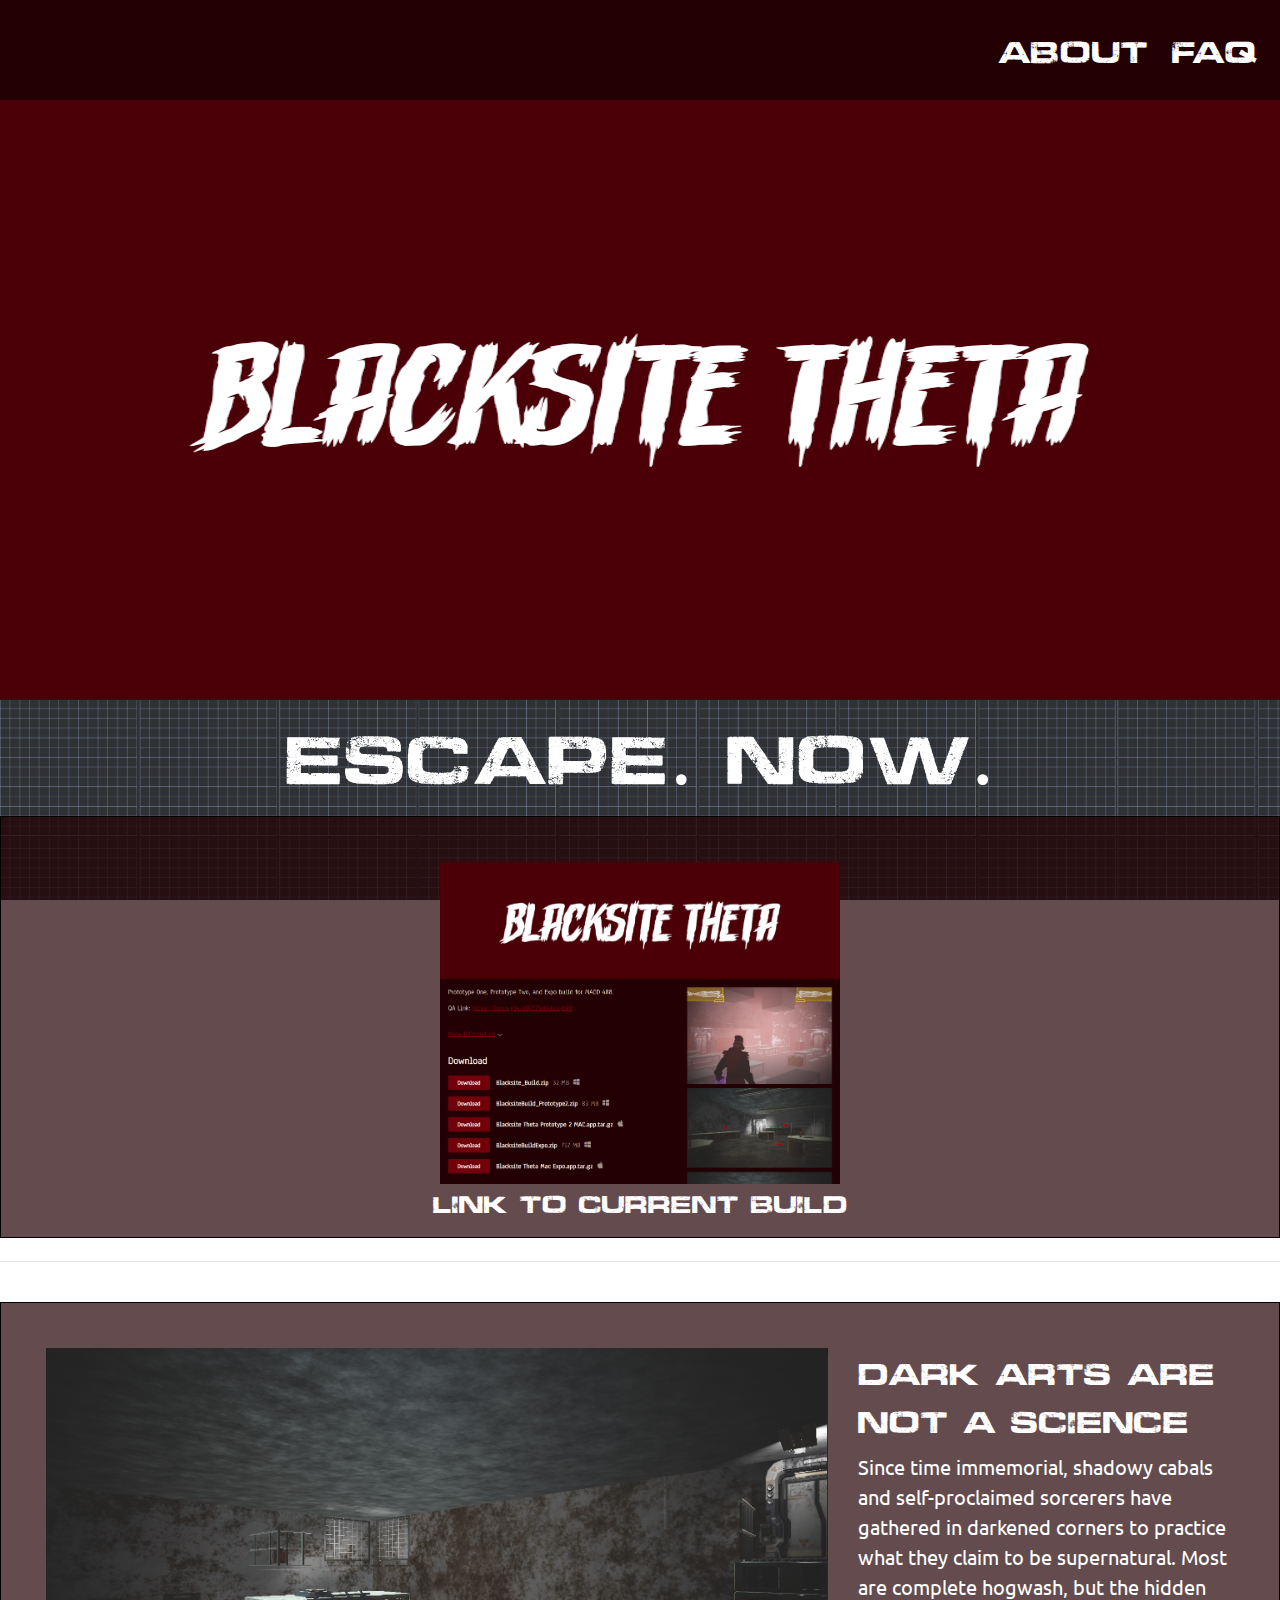
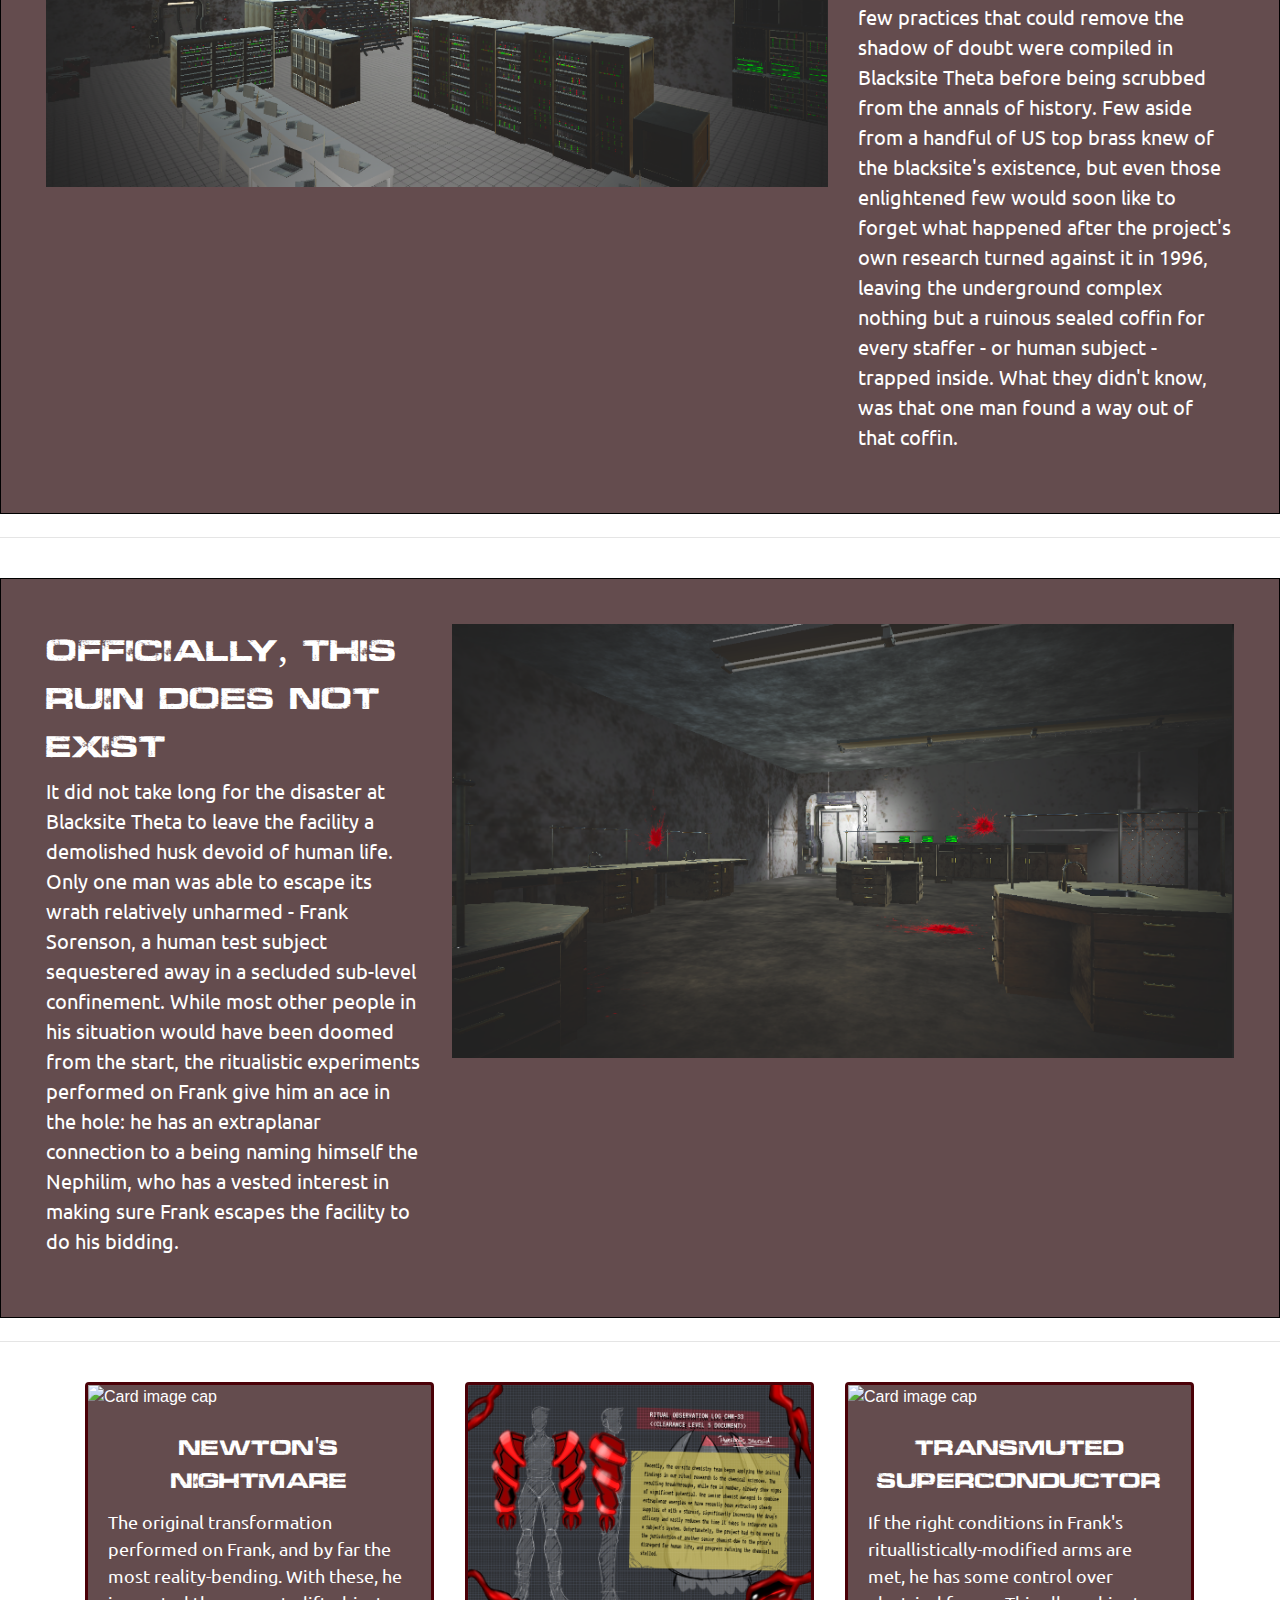
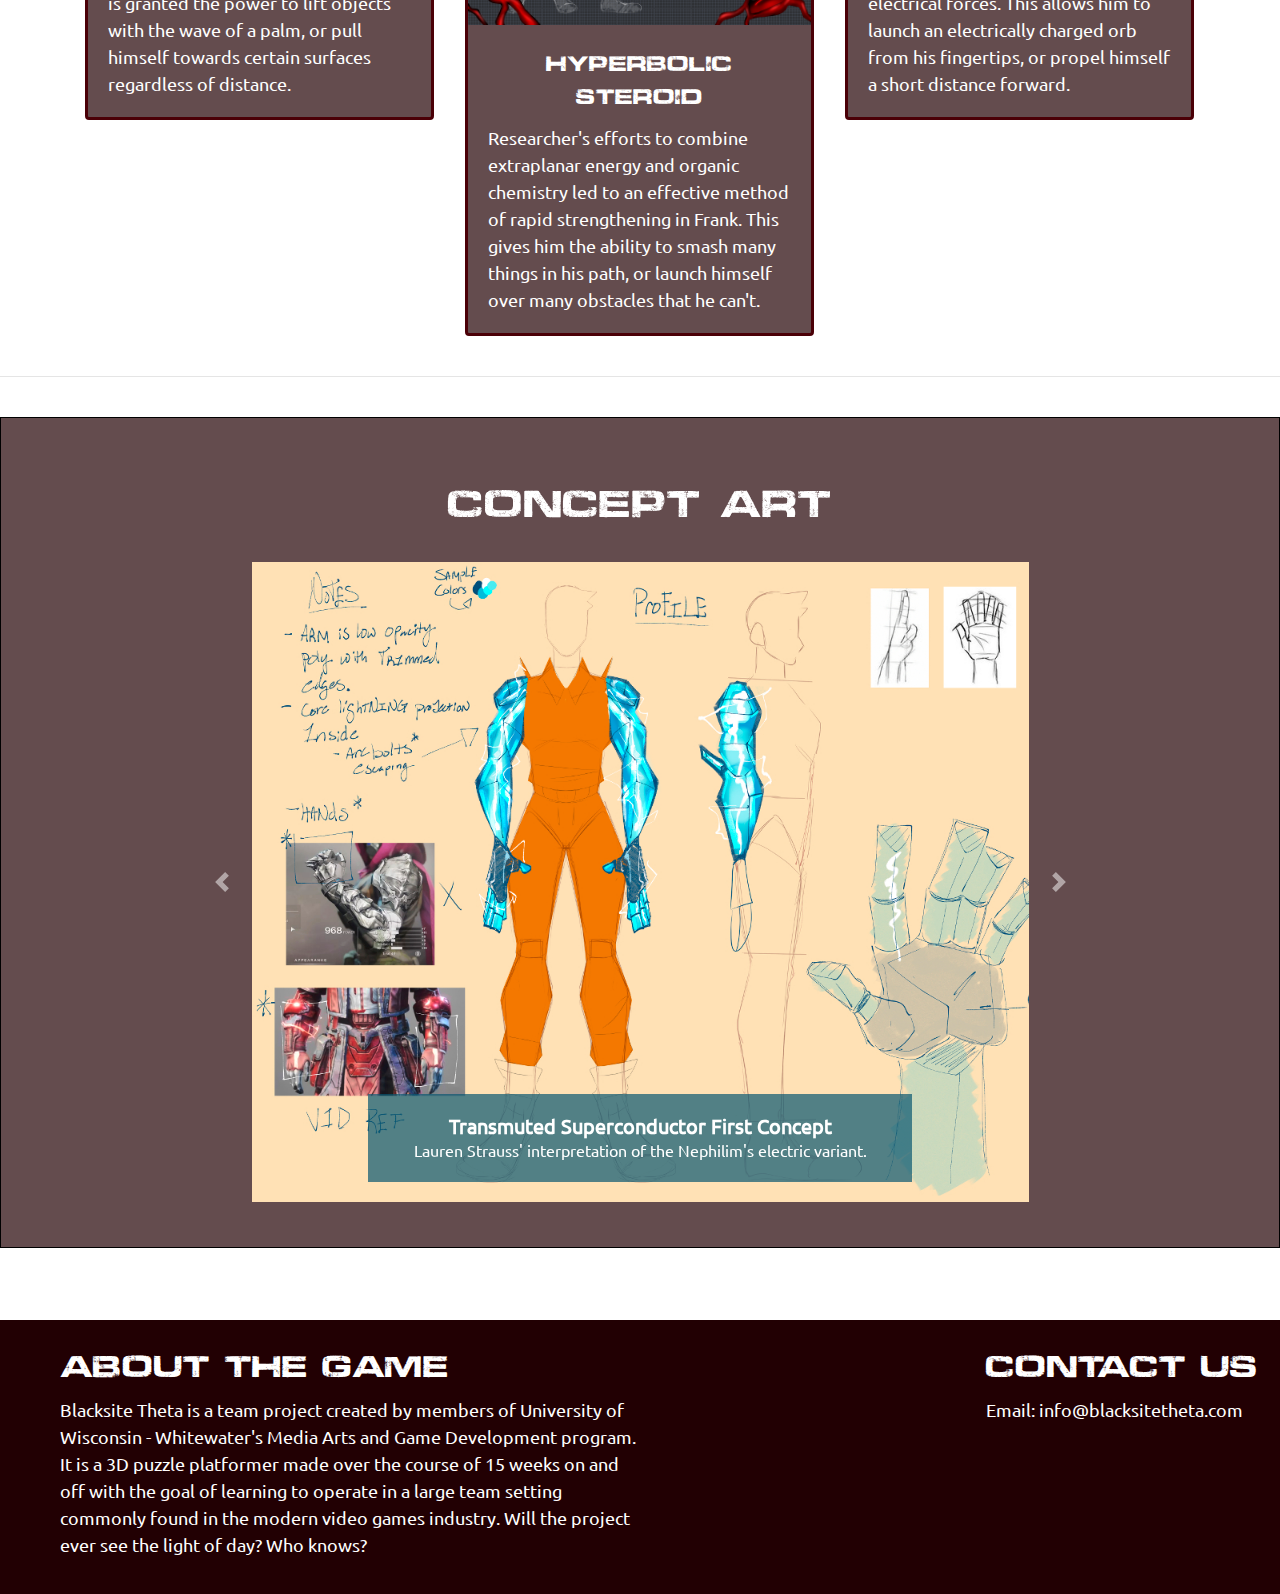
==== commit e2435ce3: "finished link" ====
--- a/index.html
+++ b/index.html
@@ -65,10 +65,13 @@
 
       <h1 id = "tagline">Escape. Now.</h1>
 
-      <div class="tile">
-        <h2>
-          <a href="https://day4me23.itch.io/blacksite-theta">
-            Link to current build:
+      <div class="itch-tile">
+        <a href="https://day4me23.itch.io/blacksite-theta">
+          <img src="images/itch-image.png" alt="itch page" id="itch-img">
+        </a>
+        <h2 id="tile-h2">
+          <a href="https://day4me23.itch.io/blacksite-theta" class="tile-link">
+            Link to current build
           </a>
         </h2>
       </div>
--- a/styles.css
+++ b/styles.css
@@ -136,7 +136,8 @@
 /* Home */
 /* Content Tiles */
 .tile {
-  display: flex;
+  position: relative;
+  display: inline-block;
   align-items: center;
   overflow: hidden;
   padding: 45px;
@@ -150,10 +151,50 @@
   height: auto;
 }
 
+.itch-tile {
+  position: relative;
+  display: inline-block;
+  text-align: center;
+  align-items: center;
+  overflow: hidden;
+  padding: 45px;
+  border: 1px solid black;
+  width: 100%;
+  background-color: rgba(34, 0, 3, .7);
+}
+
+#itch-img{
+  display: block;
+  margin: 0 auto;
+  max-width: 400px;
+  max-height: 390px;
+}
+
 #tile-h{
   font-family: Progression;
   font-size: 40px;
   color: white;
+}
+
+.tile-link {
+  position: absolute;
+  top: 92%;
+  left: 50%;
+  transform: translate(-50%, -50%);
+  margin: 0;
+  padding: 10px;
+  color: #fff;
+  font-family: Progression;
+}
+
+.tile-link a {
+  text-decoration: none;
+  color: #fff;
+  border-bottom: none;
+}
+
+.tile-link:hover {
+  color: #DECD60;
 }
 
 #tile-p{
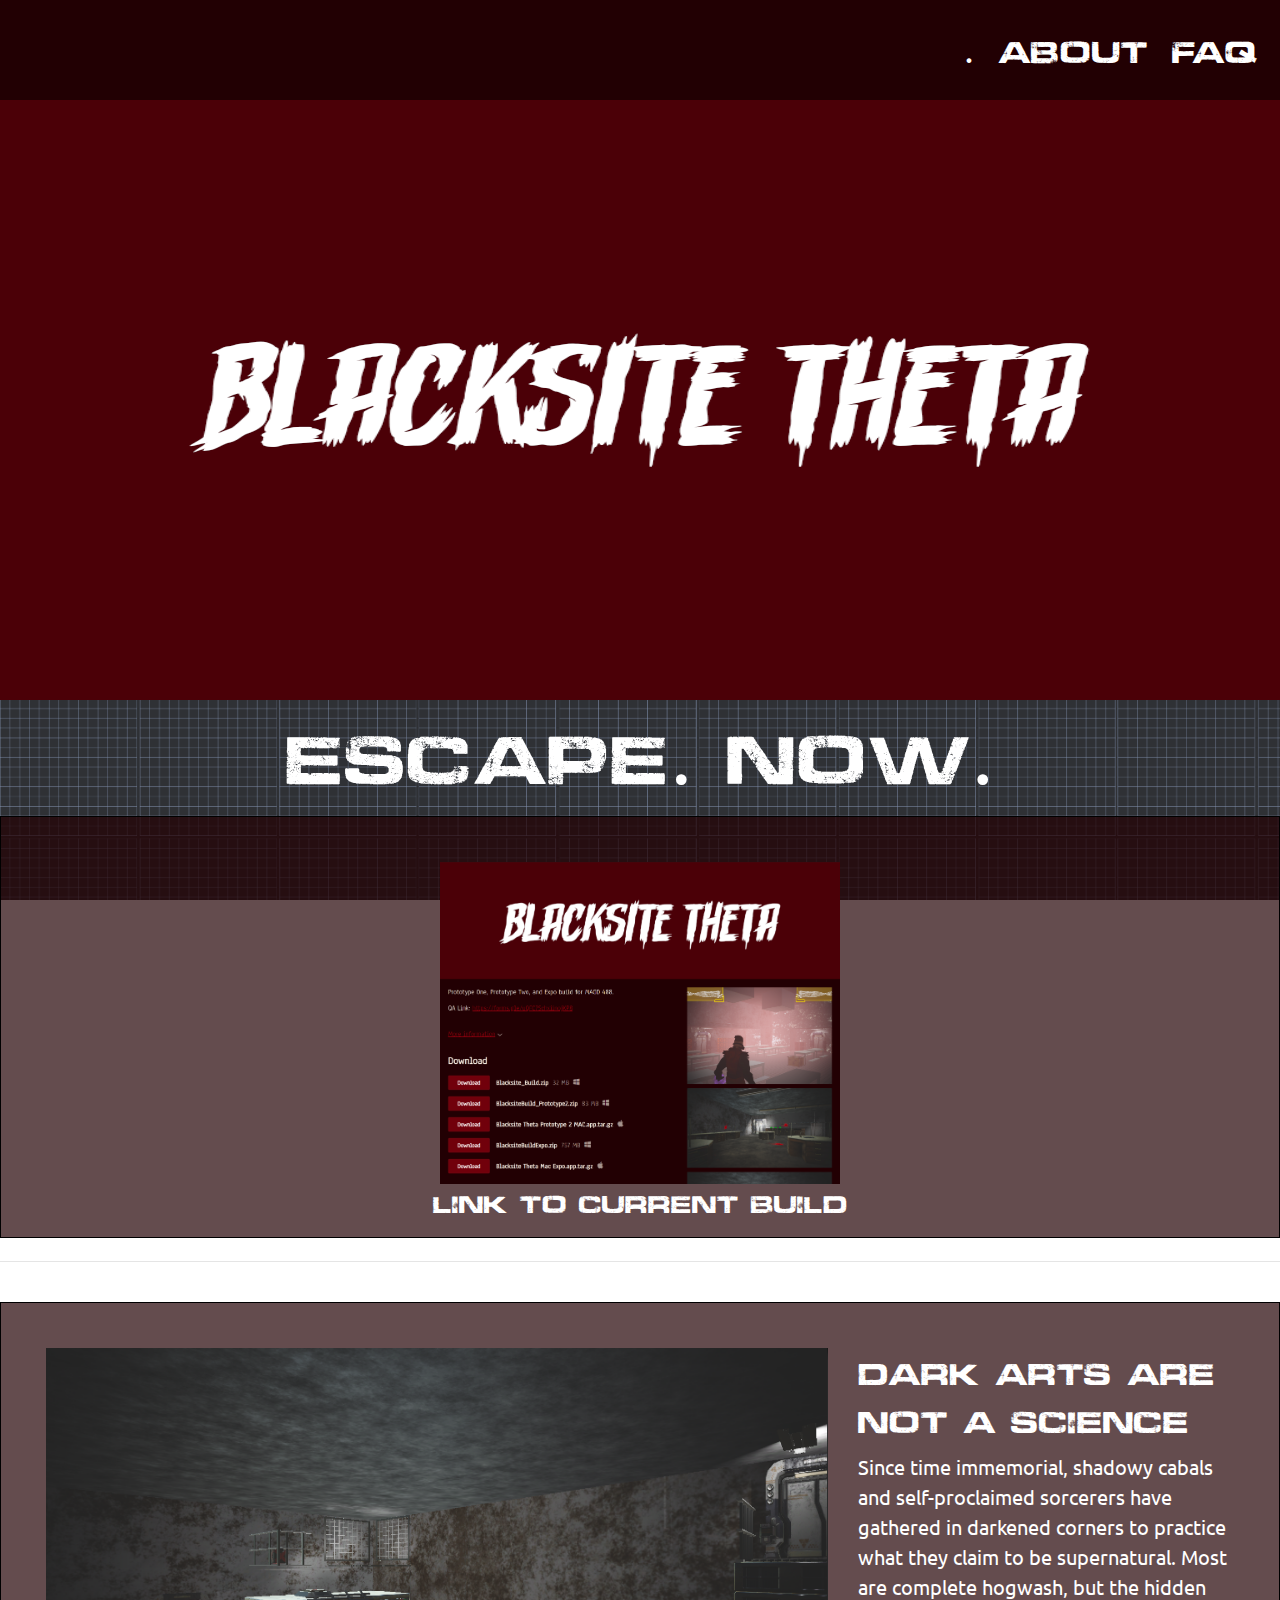
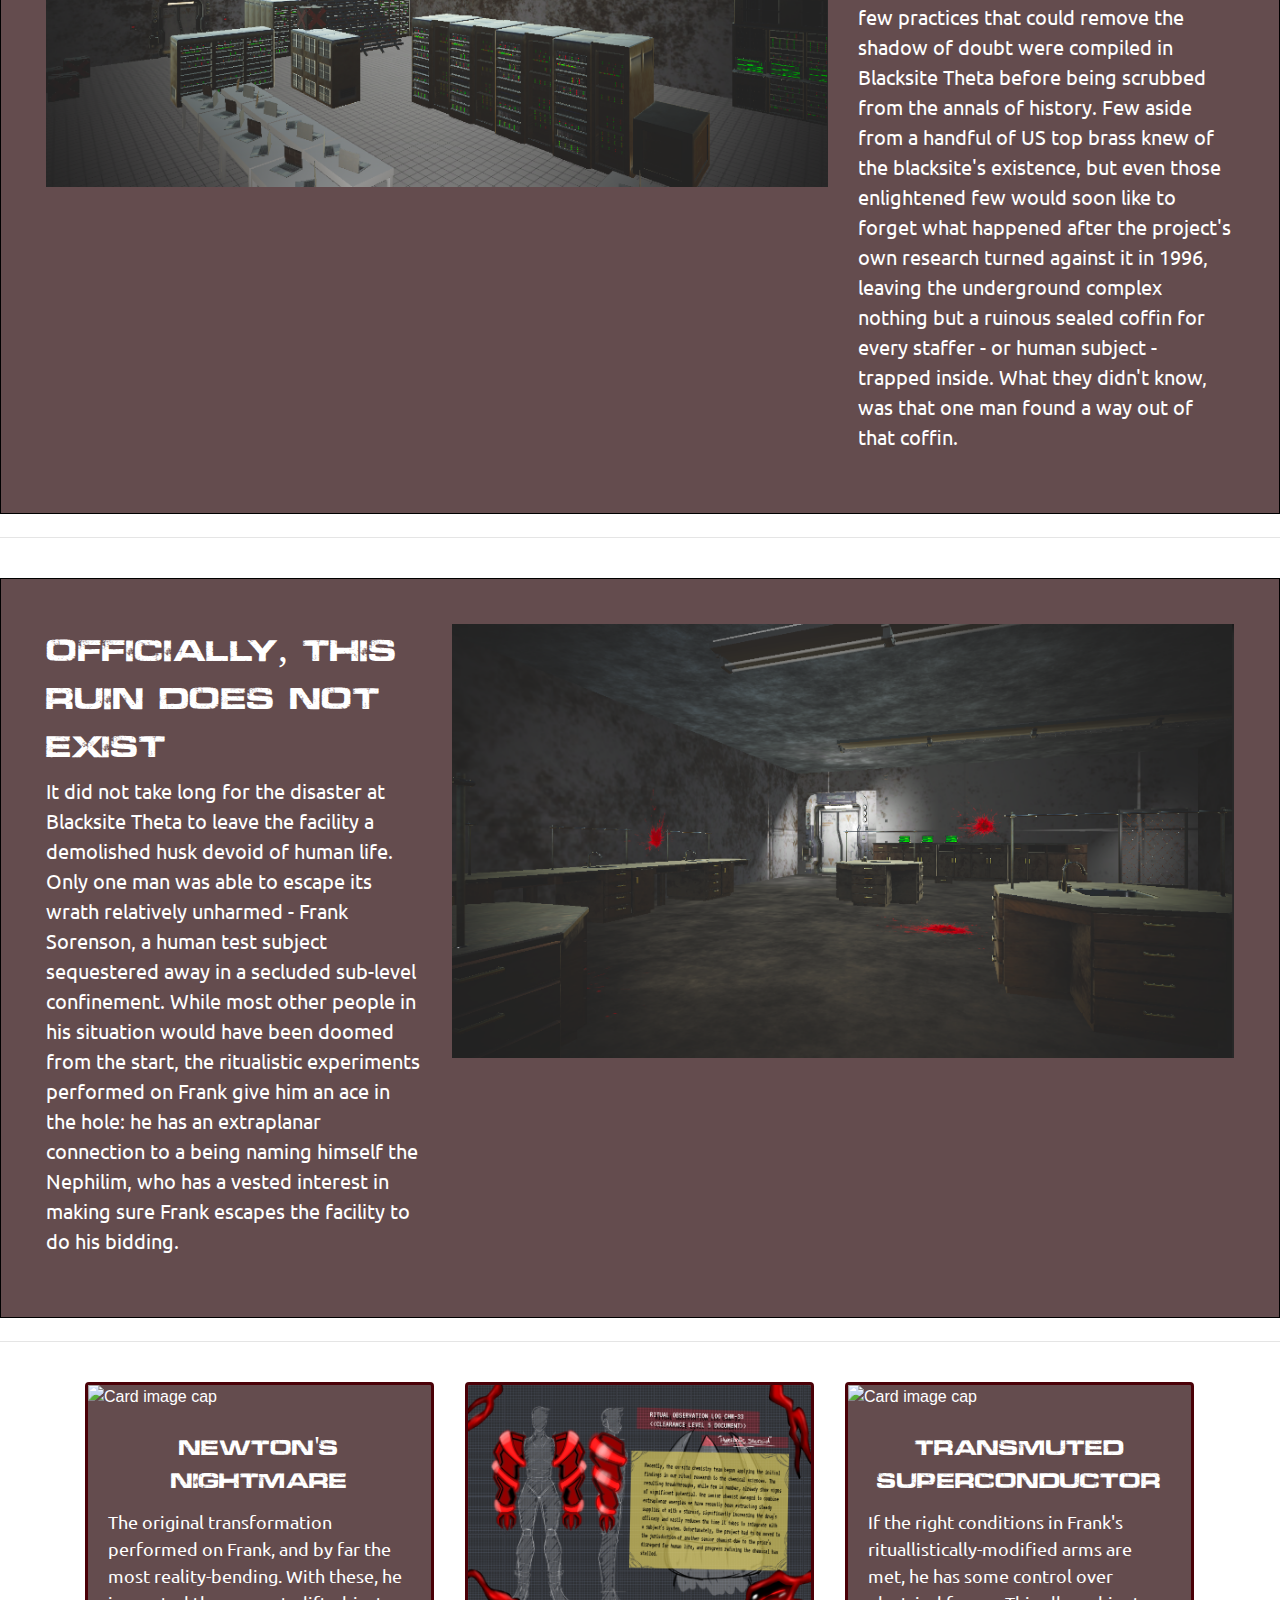
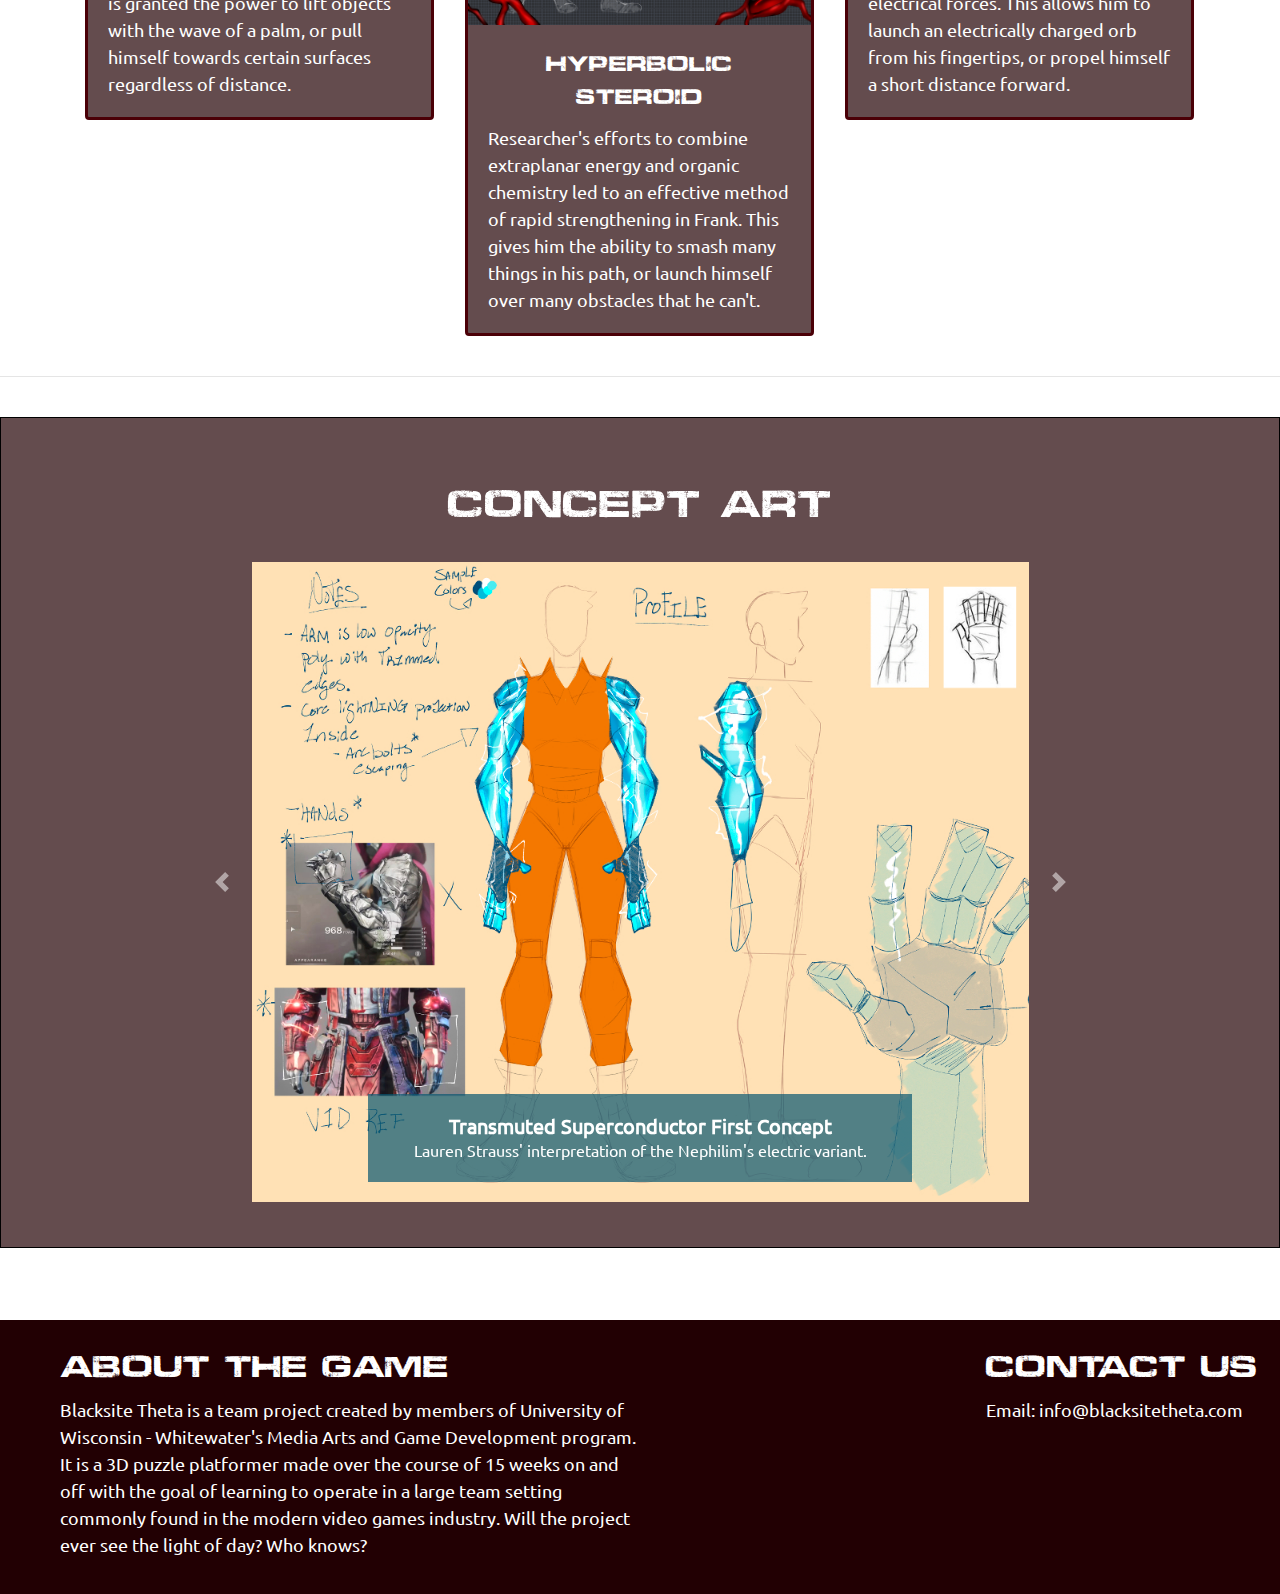
==== commit 882f0fe0: "i did the funny" ====
--- a/index.html
+++ b/index.html
@@ -41,6 +41,7 @@
           <ul>
               <li id = "nav-li"><a href = "faq.html">FAQ</a></li>
               <li id = "nav-li"><a href = "about.html">About</a></li>
+              <li id = "nav-li-hidden"><a href = "easter-egg.html">.</a></li>
               <li id = "socials"><a href="https://www.tiktok.com/@blacksitetheta?lang=en">
                   <i class="fa-brands fa-tiktok"></i>
               </a></li>
--- a/styles.css
+++ b/styles.css
@@ -36,6 +36,7 @@
   float: right;
 }
 
+
 #socials{
   float: left;
 }
@@ -52,11 +53,20 @@
   padding: 10px 12px;
   text-decoration: none;
 }
-  
+
 /* Change the link color on hover */
 #nav-li a:hover {
   text-decoration: none;
   color: #DECD60;
+}
+
+#nav-li-hidden a:hover {
+  text-decoration: none;
+  color: #DECD60;
+}
+
+#nav-li-hidden{
+  font-size: 0;
 }
   
 #tagline , h1 {
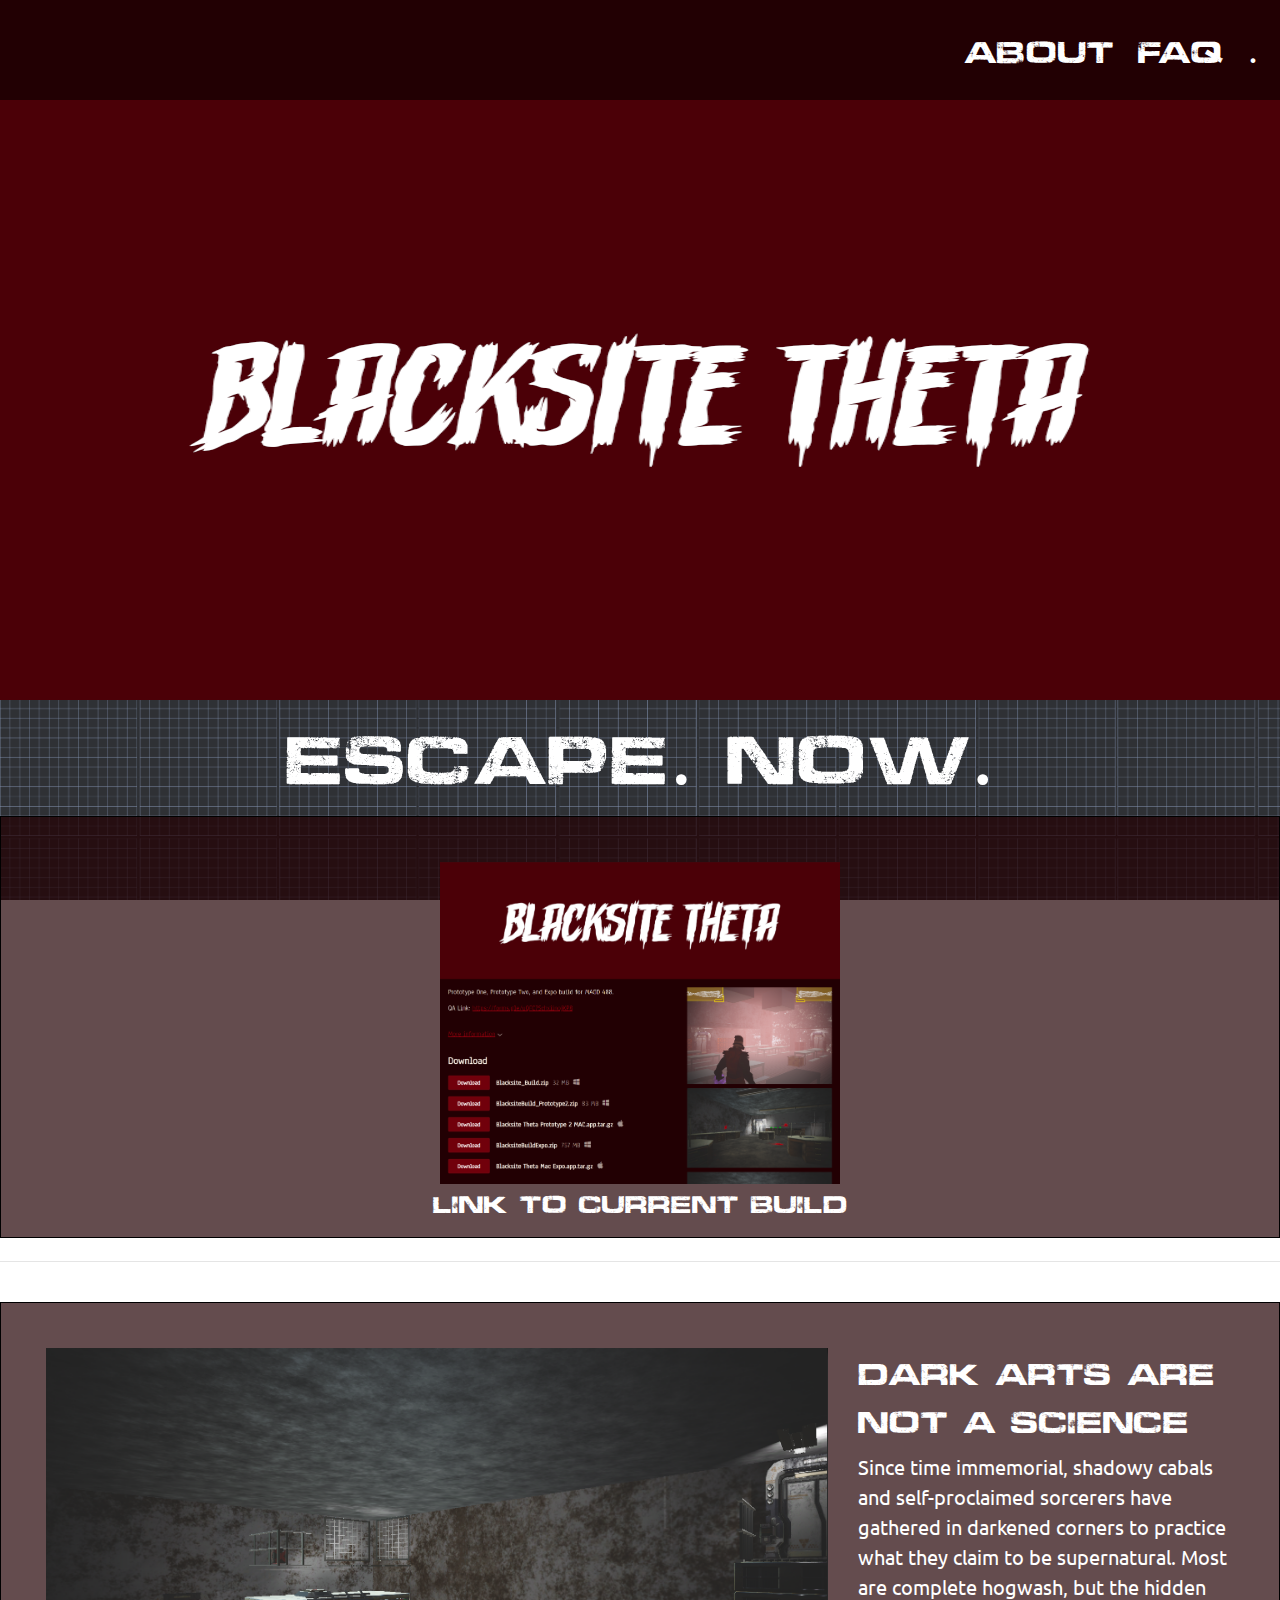
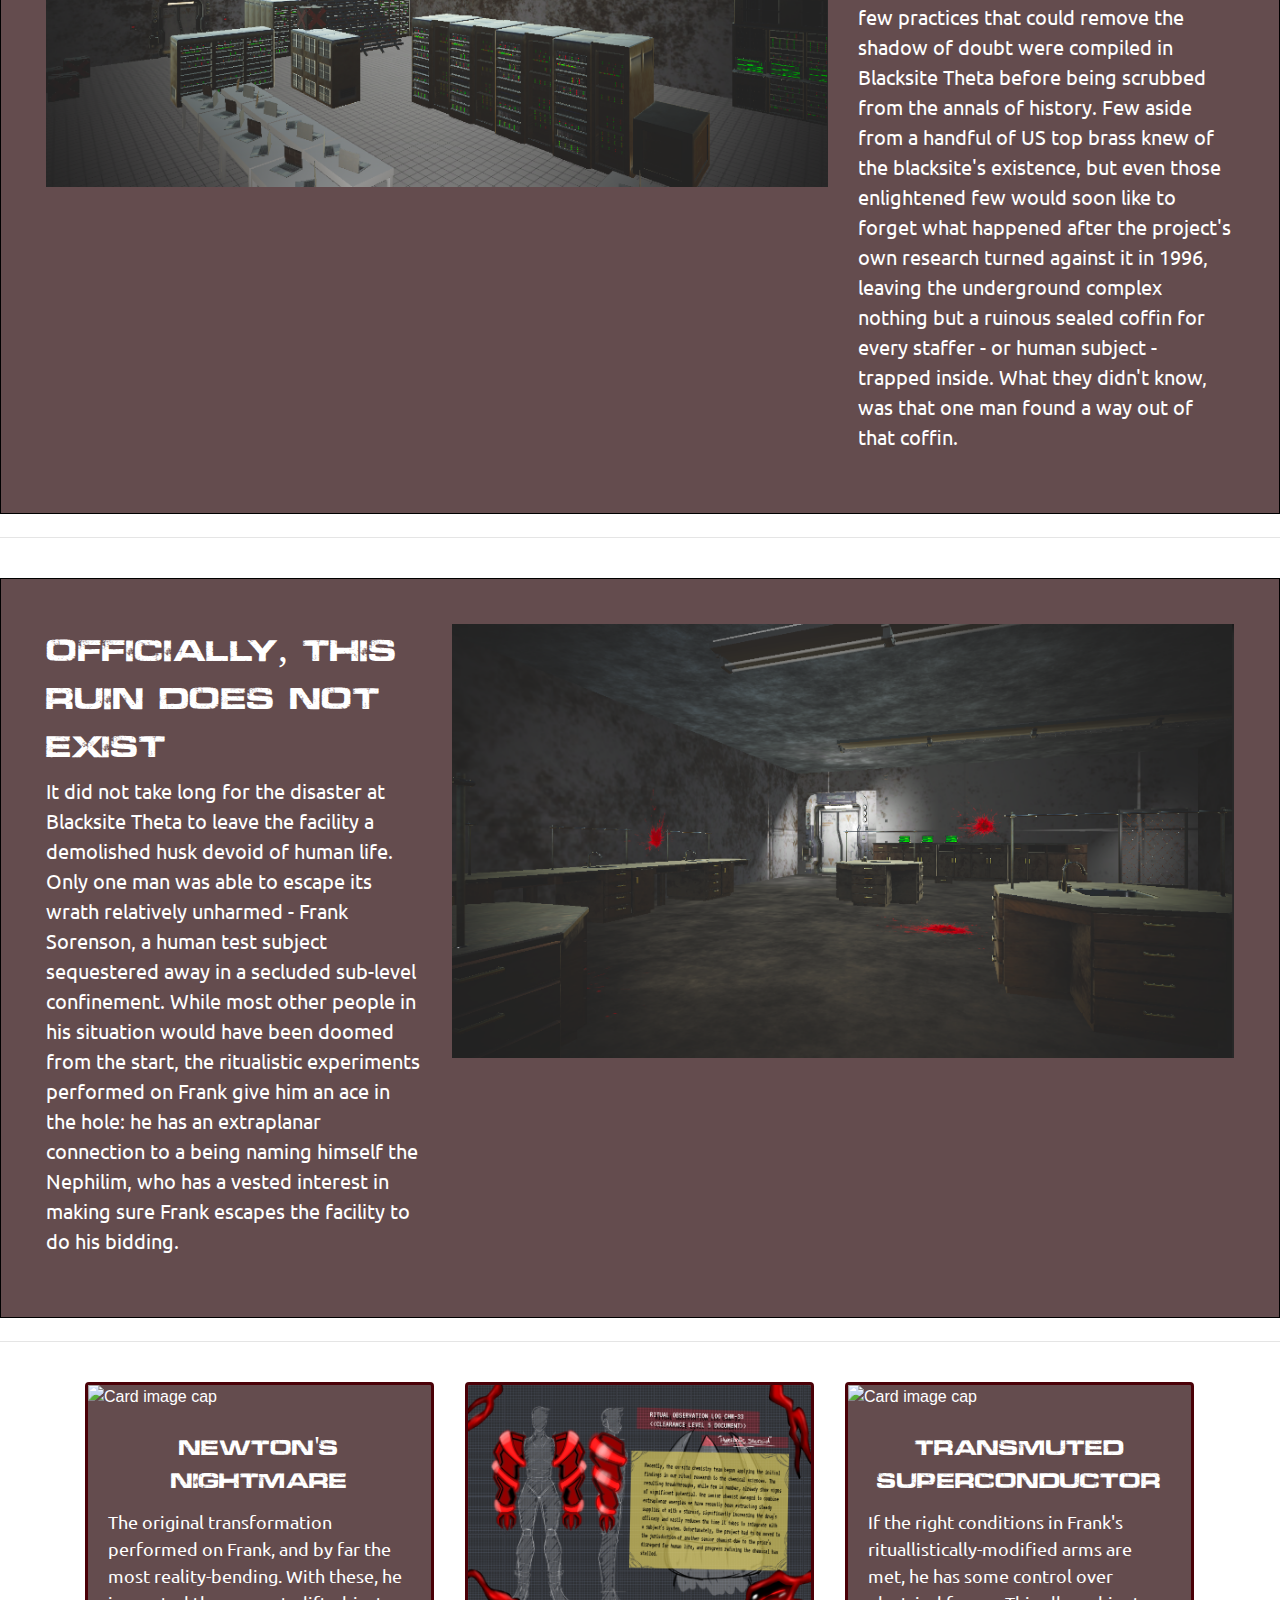
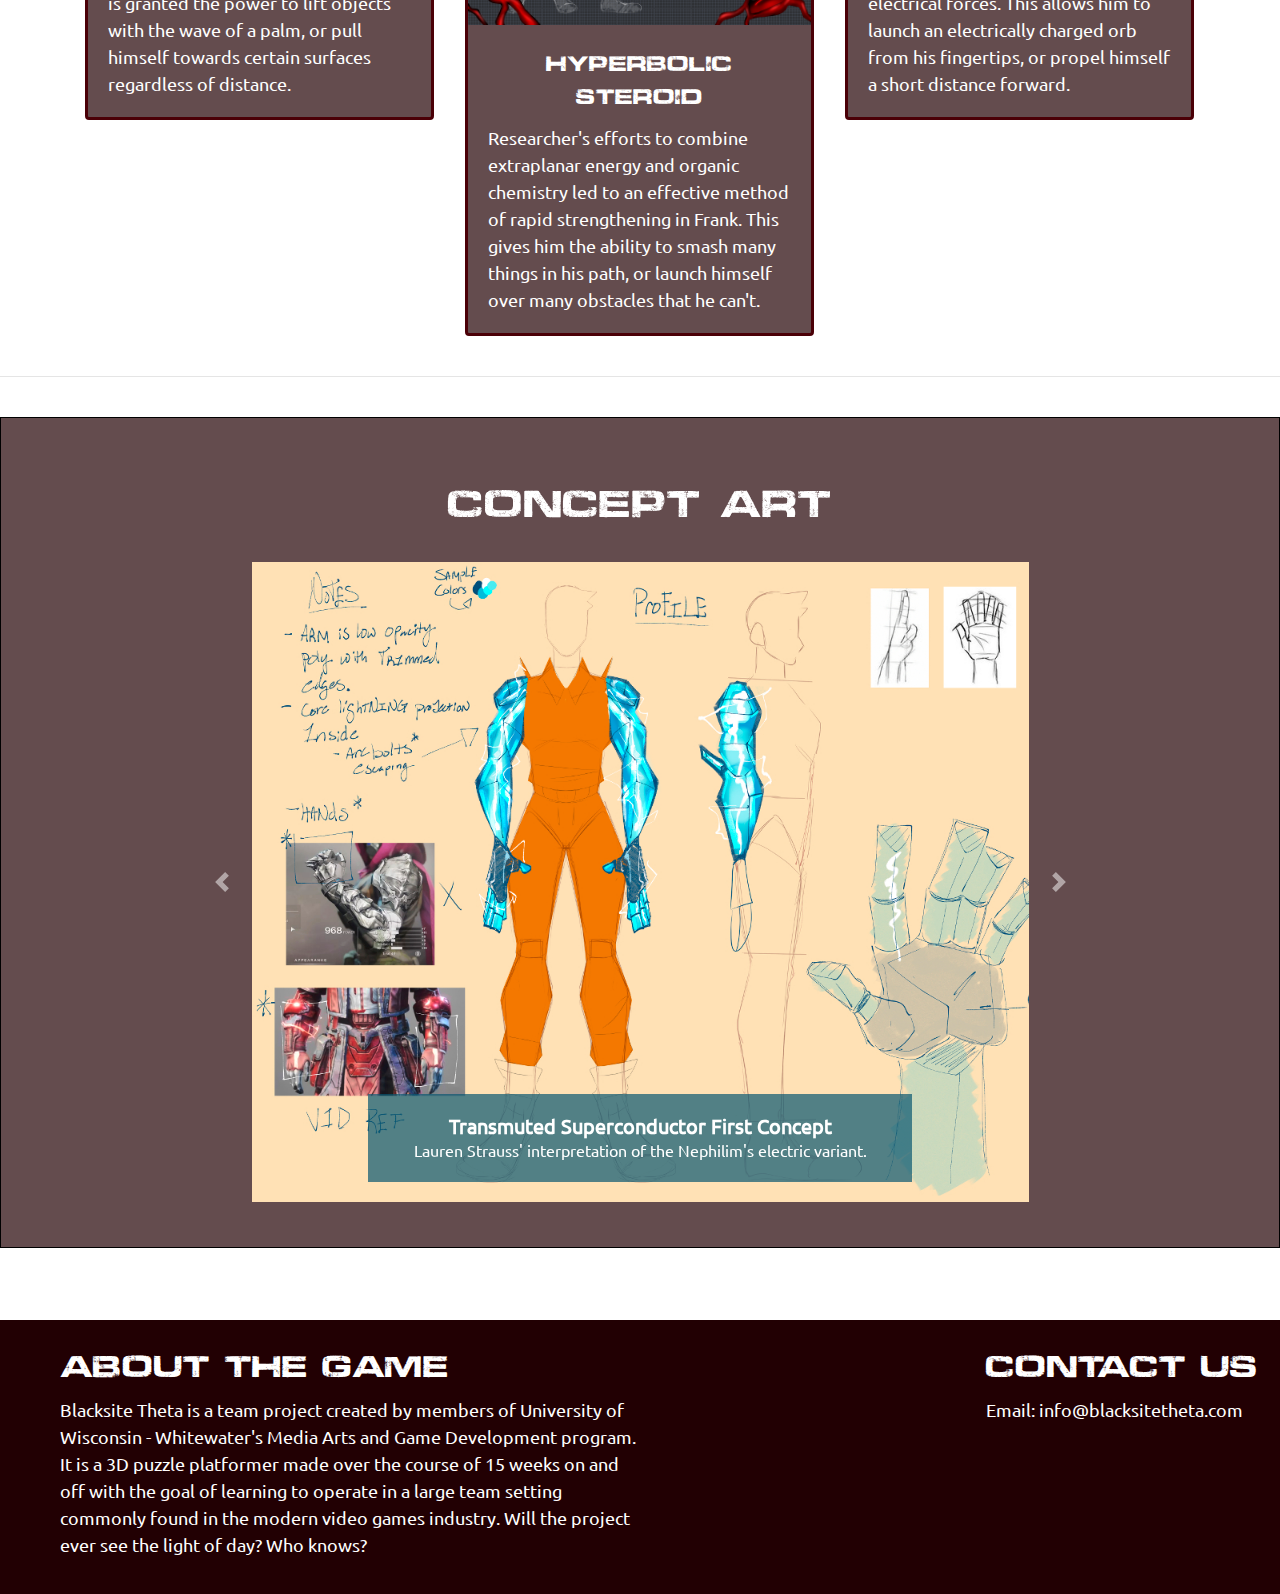
==== commit 22854987: "hehehehhehehehhehe" ====
--- a/index.html
+++ b/index.html
@@ -39,9 +39,9 @@
 <body>
       <div class="nav-bar">
           <ul>
+              <li id = "nav-li-hidden"><a href = "easter-egg.html">.</a></li>
               <li id = "nav-li"><a href = "faq.html">FAQ</a></li>
               <li id = "nav-li"><a href = "about.html">About</a></li>
-              <li id = "nav-li-hidden"><a href = "easter-egg.html">.</a></li>
               <li id = "socials"><a href="https://www.tiktok.com/@blacksitetheta?lang=en">
                   <i class="fa-brands fa-tiktok"></i>
               </a></li>
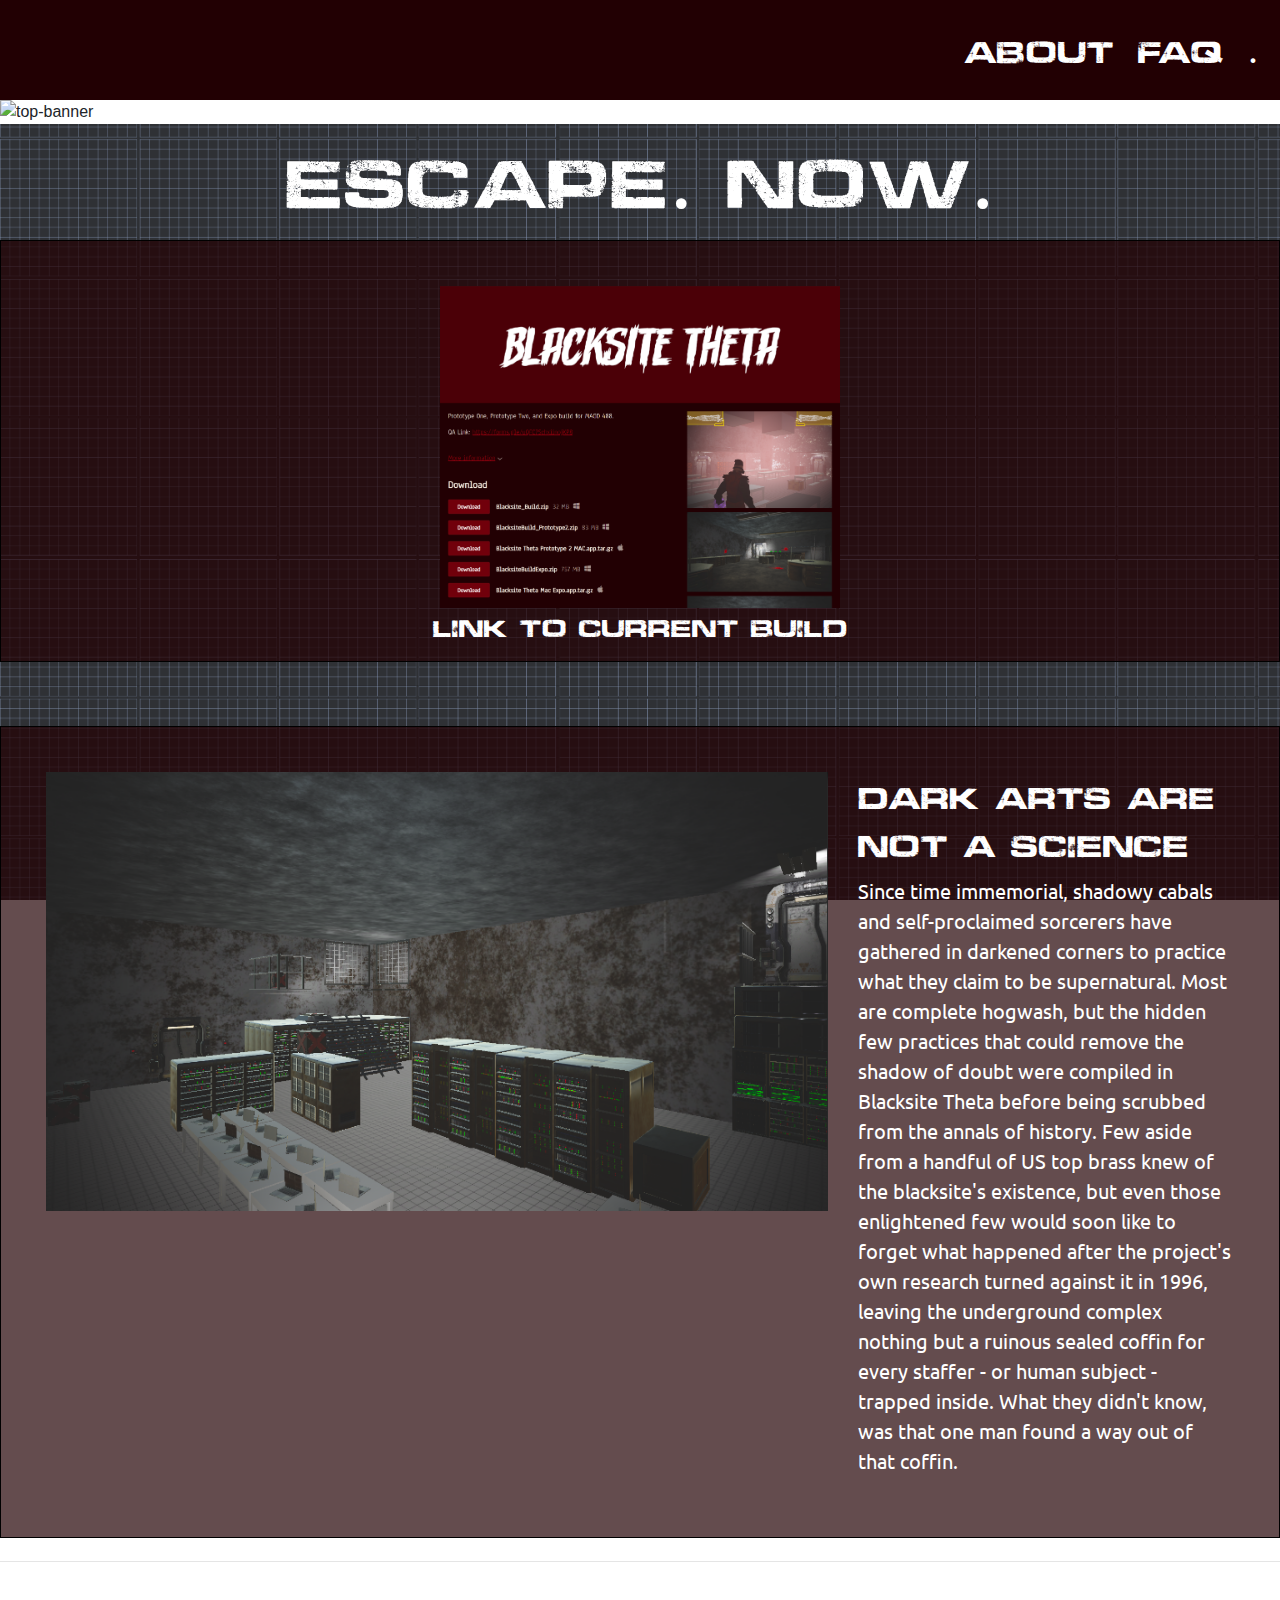
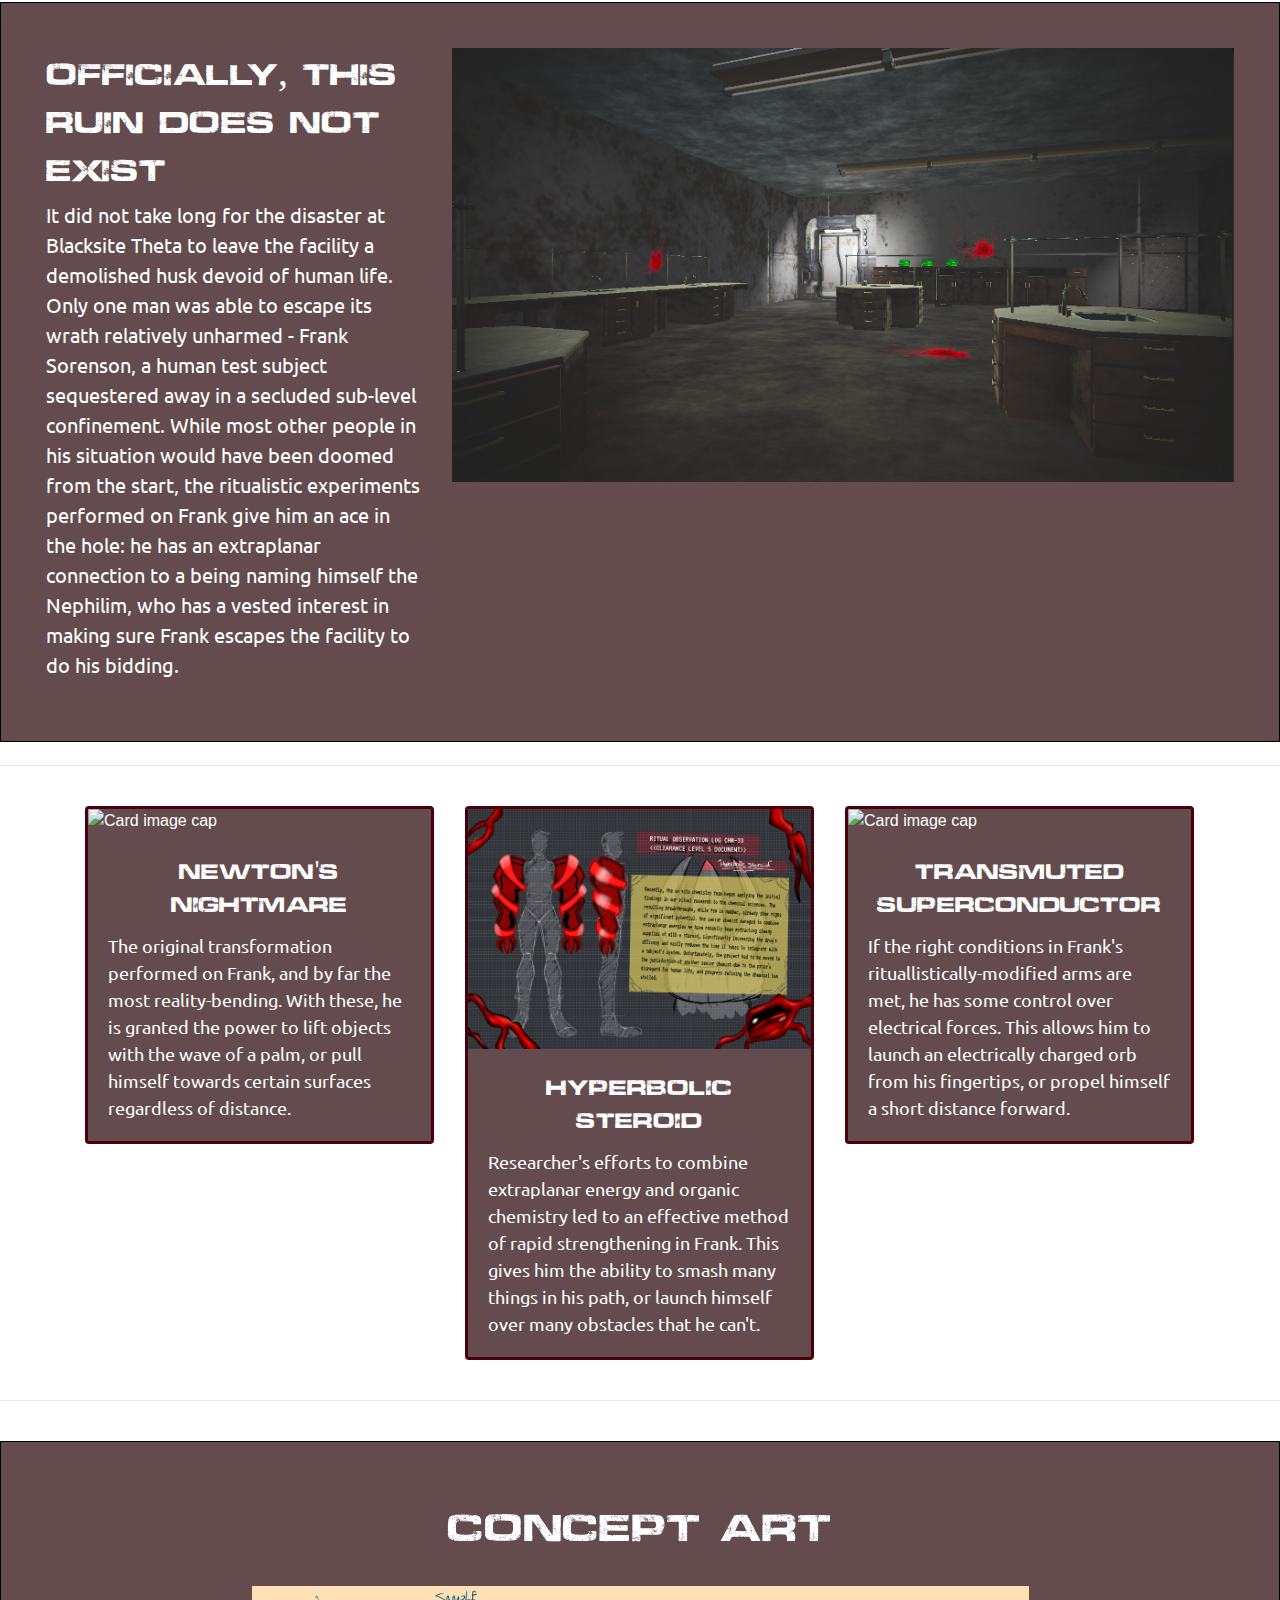
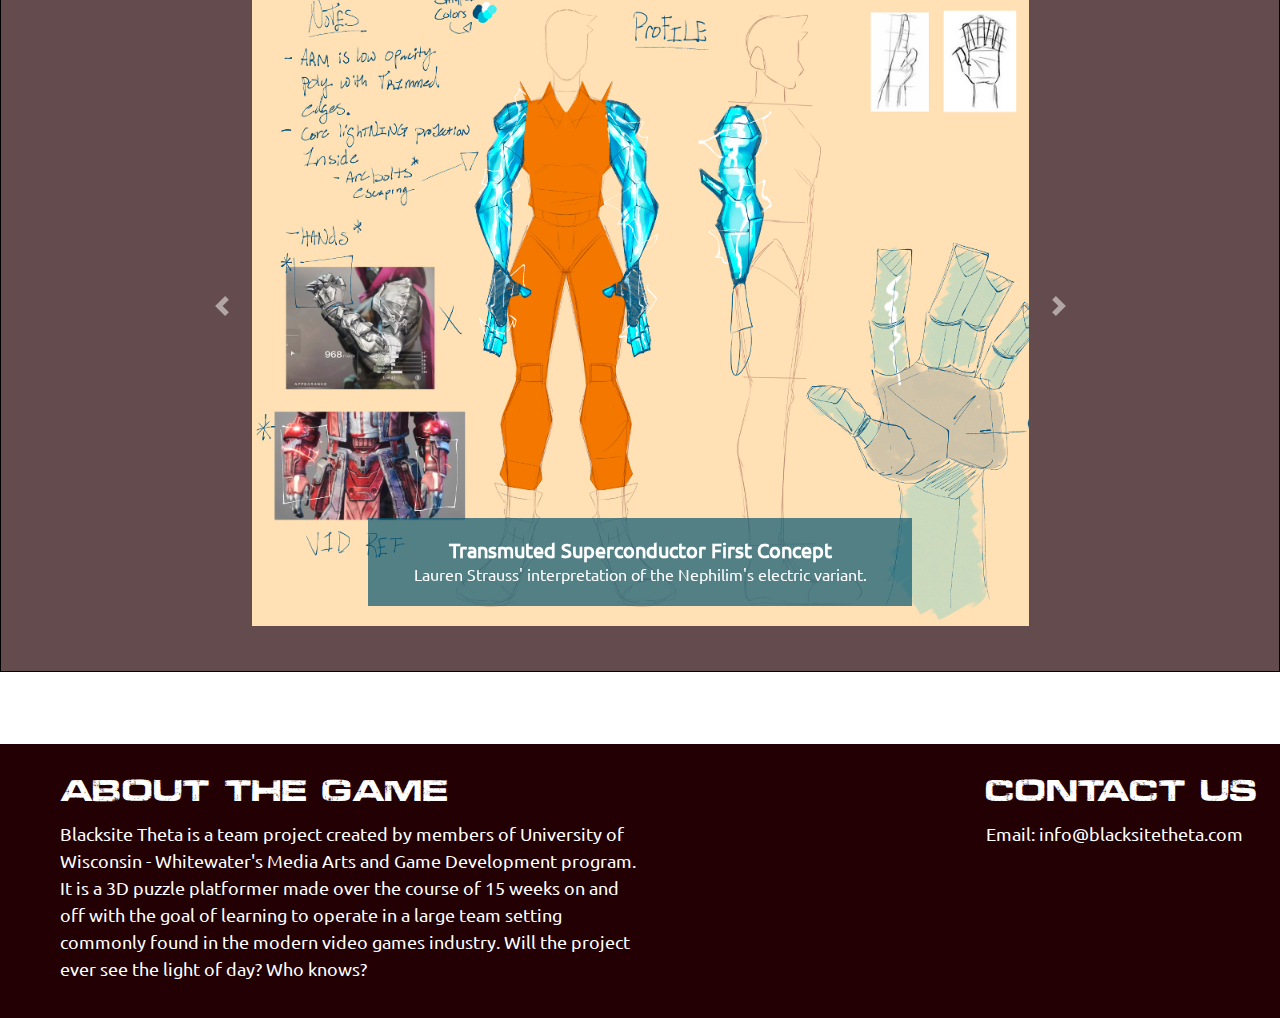
==== commit 9b1c5180: "test" ====
--- a/index.html
+++ b/index.html
@@ -58,7 +58,7 @@
       </div>
 
       <div class="top-banner">
-        <img src="images/banner-fill-image.png" alt="top-banner">
+        <img src="images/Blacksite ThetaV5.gif" alt="top-banner">
       </div>
 
 
--- a/styles.css
+++ b/styles.css
@@ -178,6 +178,11 @@
   margin: 0 auto;
   max-width: 400px;
   max-height: 390px;
+  transition: all 0.3s;
+}
+
+#itch-img:hover{
+  transform: scale(1.1);
 }
 
 #tile-h{
@@ -205,6 +210,7 @@
 
 .tile-link:hover {
   color: #DECD60;
+  text-decoration: none;
 }
 
 #tile-p{
